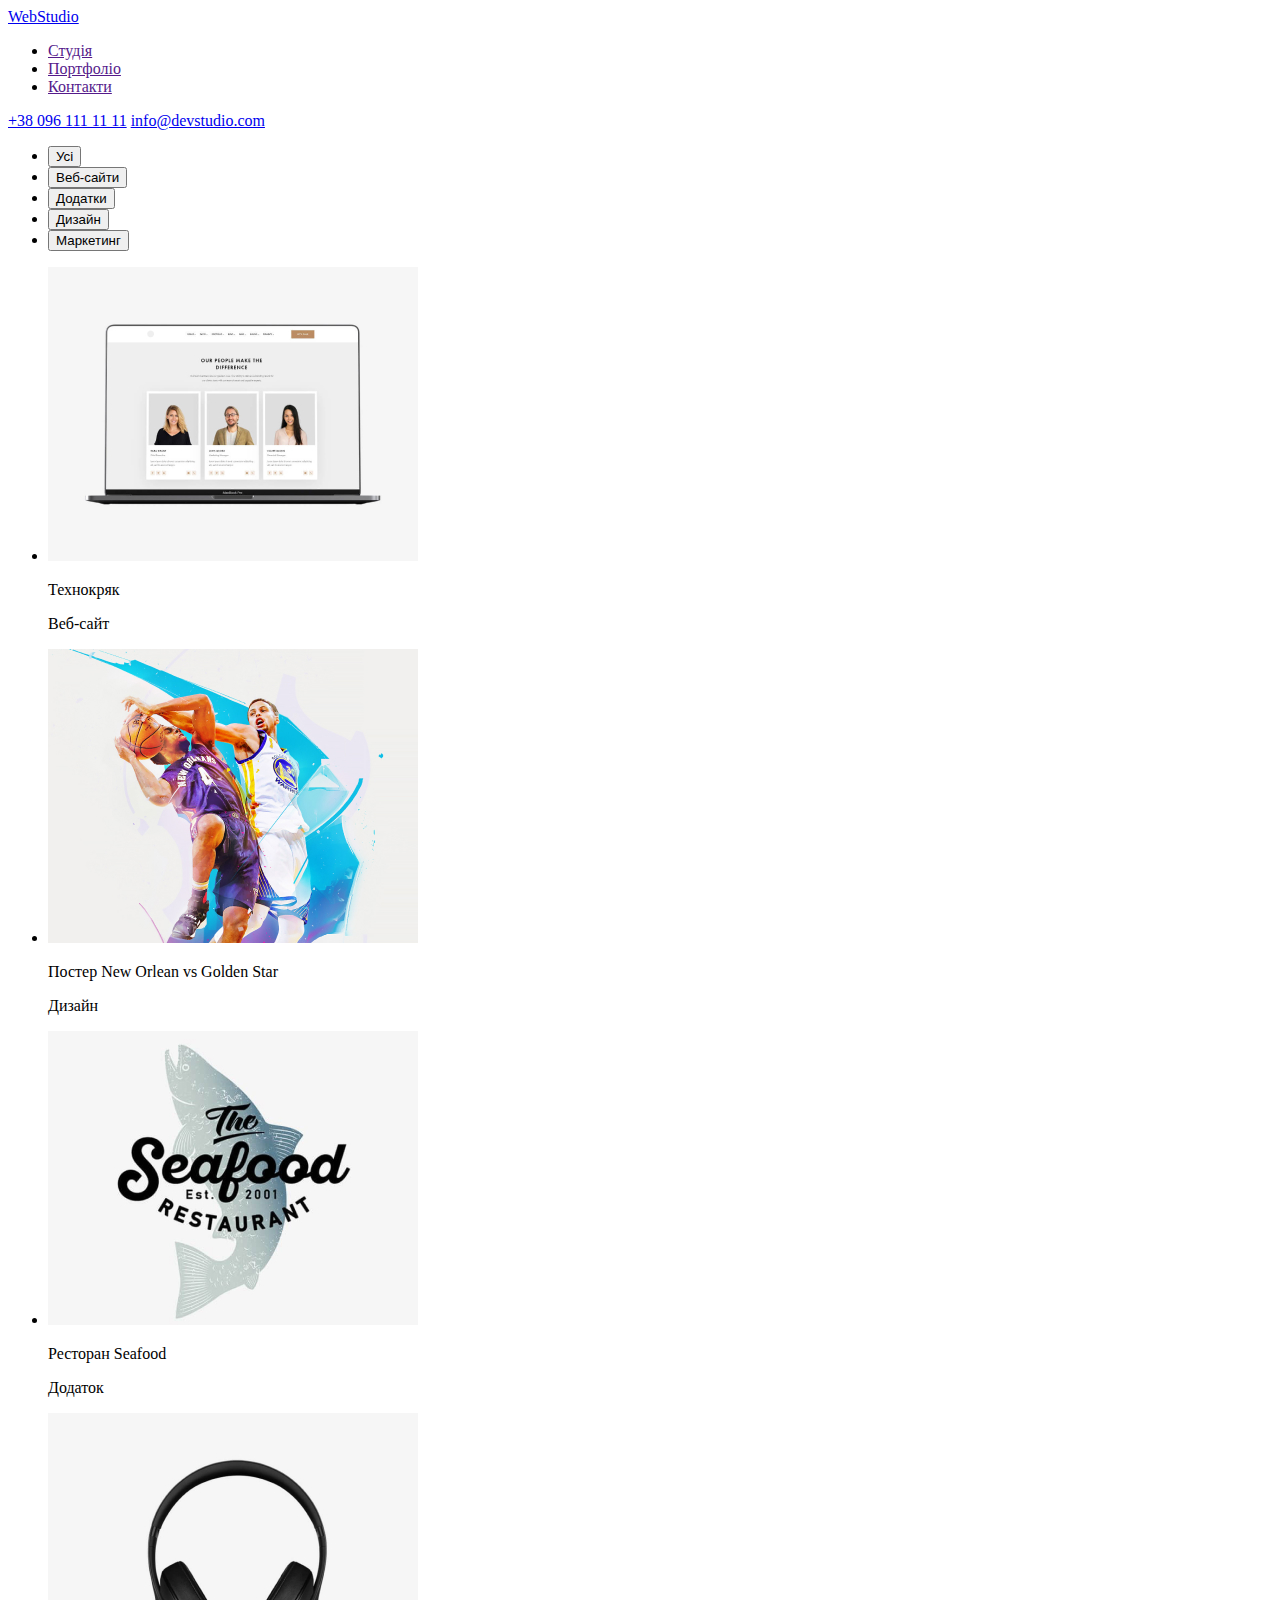
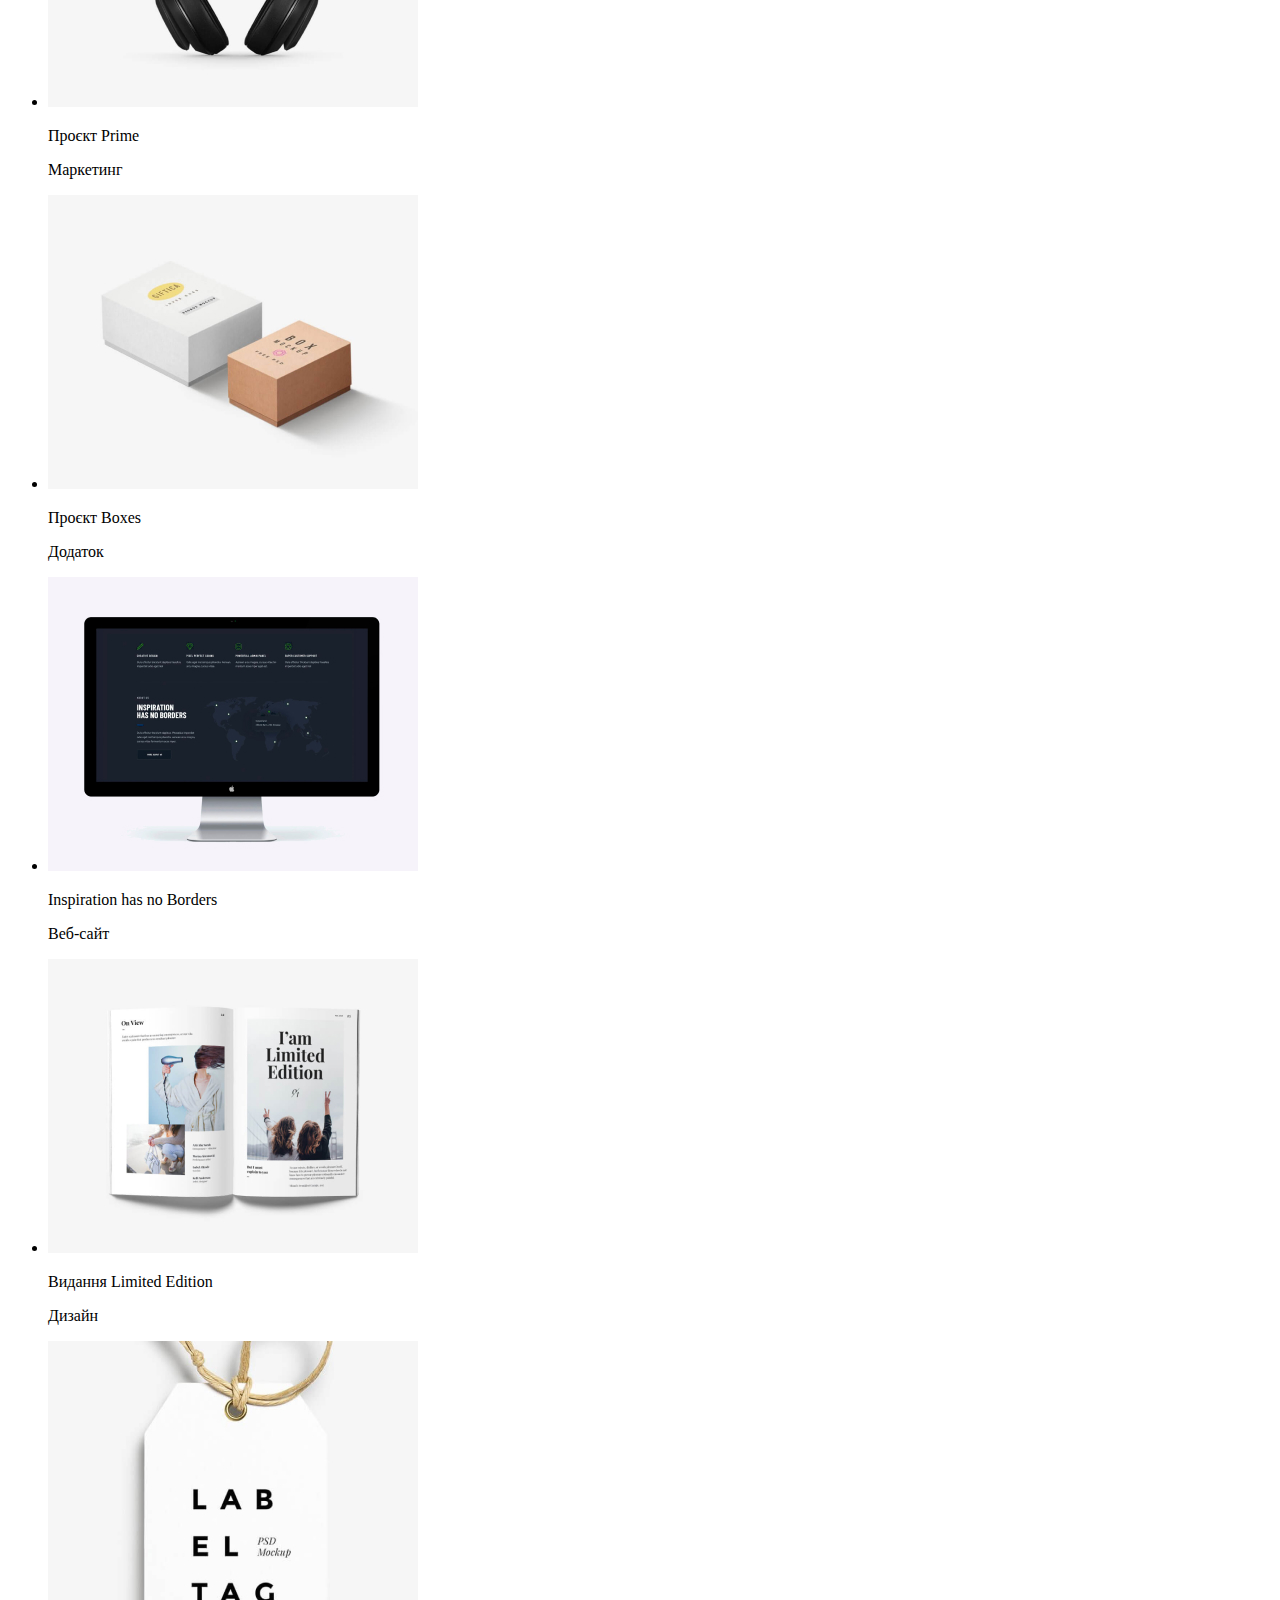
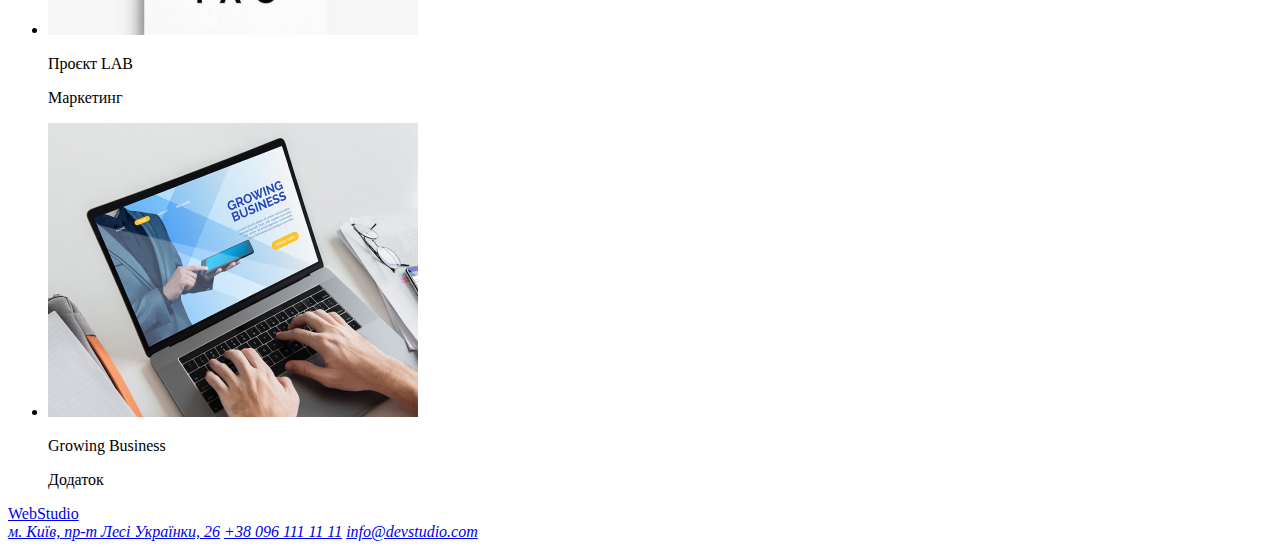
==== portfolio.html @ 3c2c1859 "A1-B12" ====
<!DOCTYPE html>
<html lang="en">
  <head>
    <title>WebStudio</title>
  </head>
  <body>
    <header>
      <a href="/">WebStudio</a>
      <nav>
        <ul>
          <li><a href="">Студія</a></li>
          <li><a href="">Портфоліо</a></li>
          <li><a href="">Контакти</a></li>
        </ul>
      </nav>
      <a href="tel:+380961111111">+38 096 111 11 11</a>
      <a href="mailto:info@devstudio.com">info@devstudio.com</a>
    </header>
    <main>
      <ul>
        <li><button type="button">Усі</button></li>
        <li><button type="button">Веб-сайти</button></li>
        <li><button type="button">Додатки</button></li>
        <li><button type="button">Дизайн</button></li>
        <li><button type="button">Маркетинг</button></li>
      </ul>
      <section>
        <ul>
          <li>
            <img
              src="./images/технокряк.jpg"
              alt="Технокряк"
              width="370"
              height="294"
            />
            <p>Технокряк</p>
            <p>Веб-сайт</p>
          </li>
          <li>
            <img
              src="./images/Постер New Orlean vs Golden Star.jpg"
              alt="Постер New Orlean vs Golden Star"
              width="370"
              height="294"
            />
            <p>Постер New Orlean vs Golden Star</p>
            <p>Дизайн</p>
          </li>
          <li>
            <img
              src="./images/Ресторан Seafood.jpg"
              alt="Ресторан Seafood"
              width="370"
              height="294"
            />
            <p>Ресторан Seafood</p>
            <p>Додаток</p>
          </li>
          <li>
            <img
              src="./images/Проєкт Prime.jpg"
              alt="Проєкт Prime"
              width="370"
              height="294"
            />
            <p>Проєкт Prime</p>
            <p>Маркетинг</p>
          </li>
          <li>
            <img
              src="./images/Проєкт Boxes.jpg"
              alt="Проєкт Boxes"
              width="370"
              height="294"
            />
            <p>Проєкт Boxes</p>
            <p>Додаток</p>
          </li>
          <li>
            <img
              src="./images/Inspiration has no Borders.jpg"
              alt="Inspiration has no Borders"
              width="370"
              height="294"
            />
            <p>Inspiration has no Borders</p>
            <p>Веб-сайт</p>
          </li>
          <li>
            <img
              src="./images/Видання Limited Edition.jpg"
              alt="Видання Limited Edition"
              width="370"
              height="294"
            />
            <p>Видання Limited Edition</p>
            <p>Дизайн</p>
          </li>
          <li>
            <img
              src="./images/Проєкт LAB.jpg"
              alt="Проєкт LAB"
              width="370"
              height="294"
            />
            <p>Проєкт LAB</p>
            <p>Маркетинг</p>
          </li>
          <li>
            <img
              src="./images/Growing Business.jpg"
              alt="Growing Business"
              width="370"
              height="294"
            />
            <p>Growing Business</p>
            <p>Додаток</p>
          </li>
        </ul>
      </section>
    </main>
    <footer>
      <a href="/">WebStudio</a>
      <address>
        <a
          href="посилання на google map"
          target="_blank"
          rel="noopener noreferrer"
          >м. Київ, пр-т Лесі Українки, 26</a
        >
        <a href="tel:+380961111111">+38 096 111 11 11</a>
        <a href="mailto:info@devstudio.com">info@devstudio.com</a>
      </address>
    </footer>
  </body>
</html>
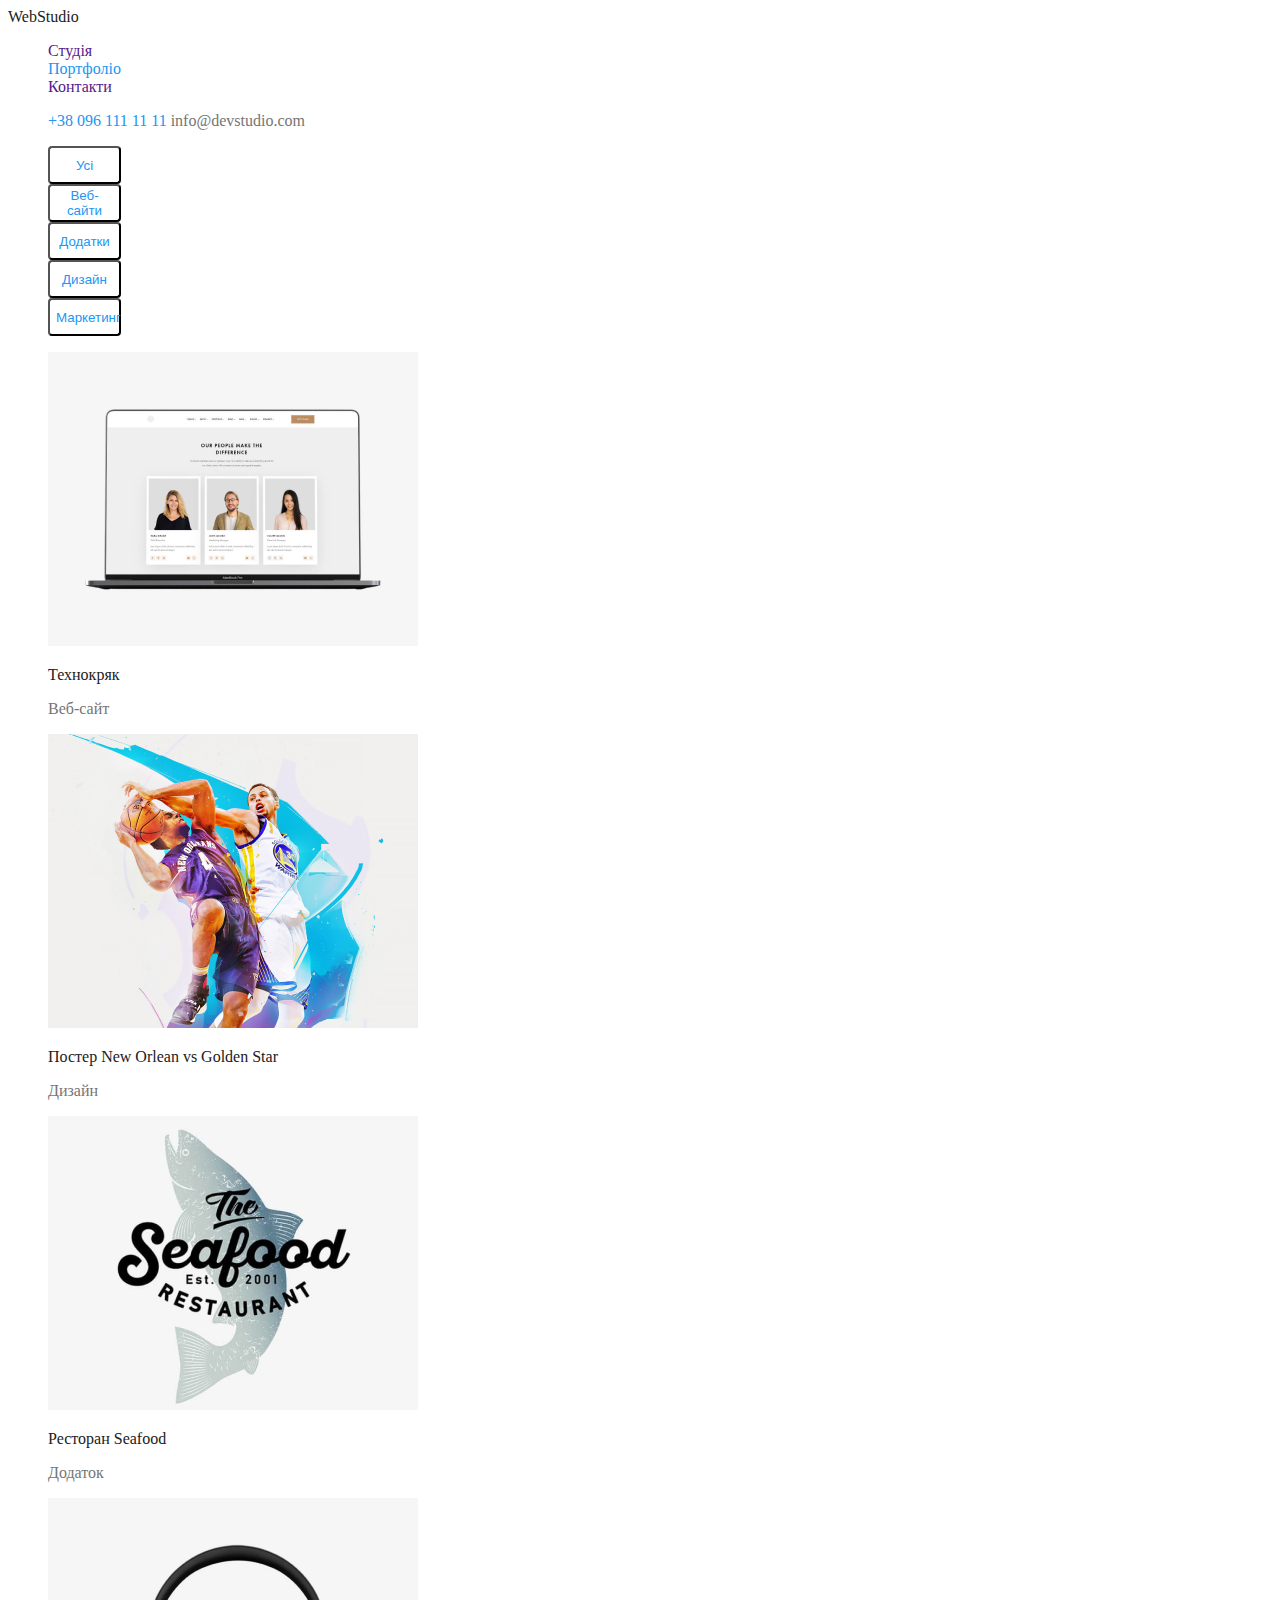
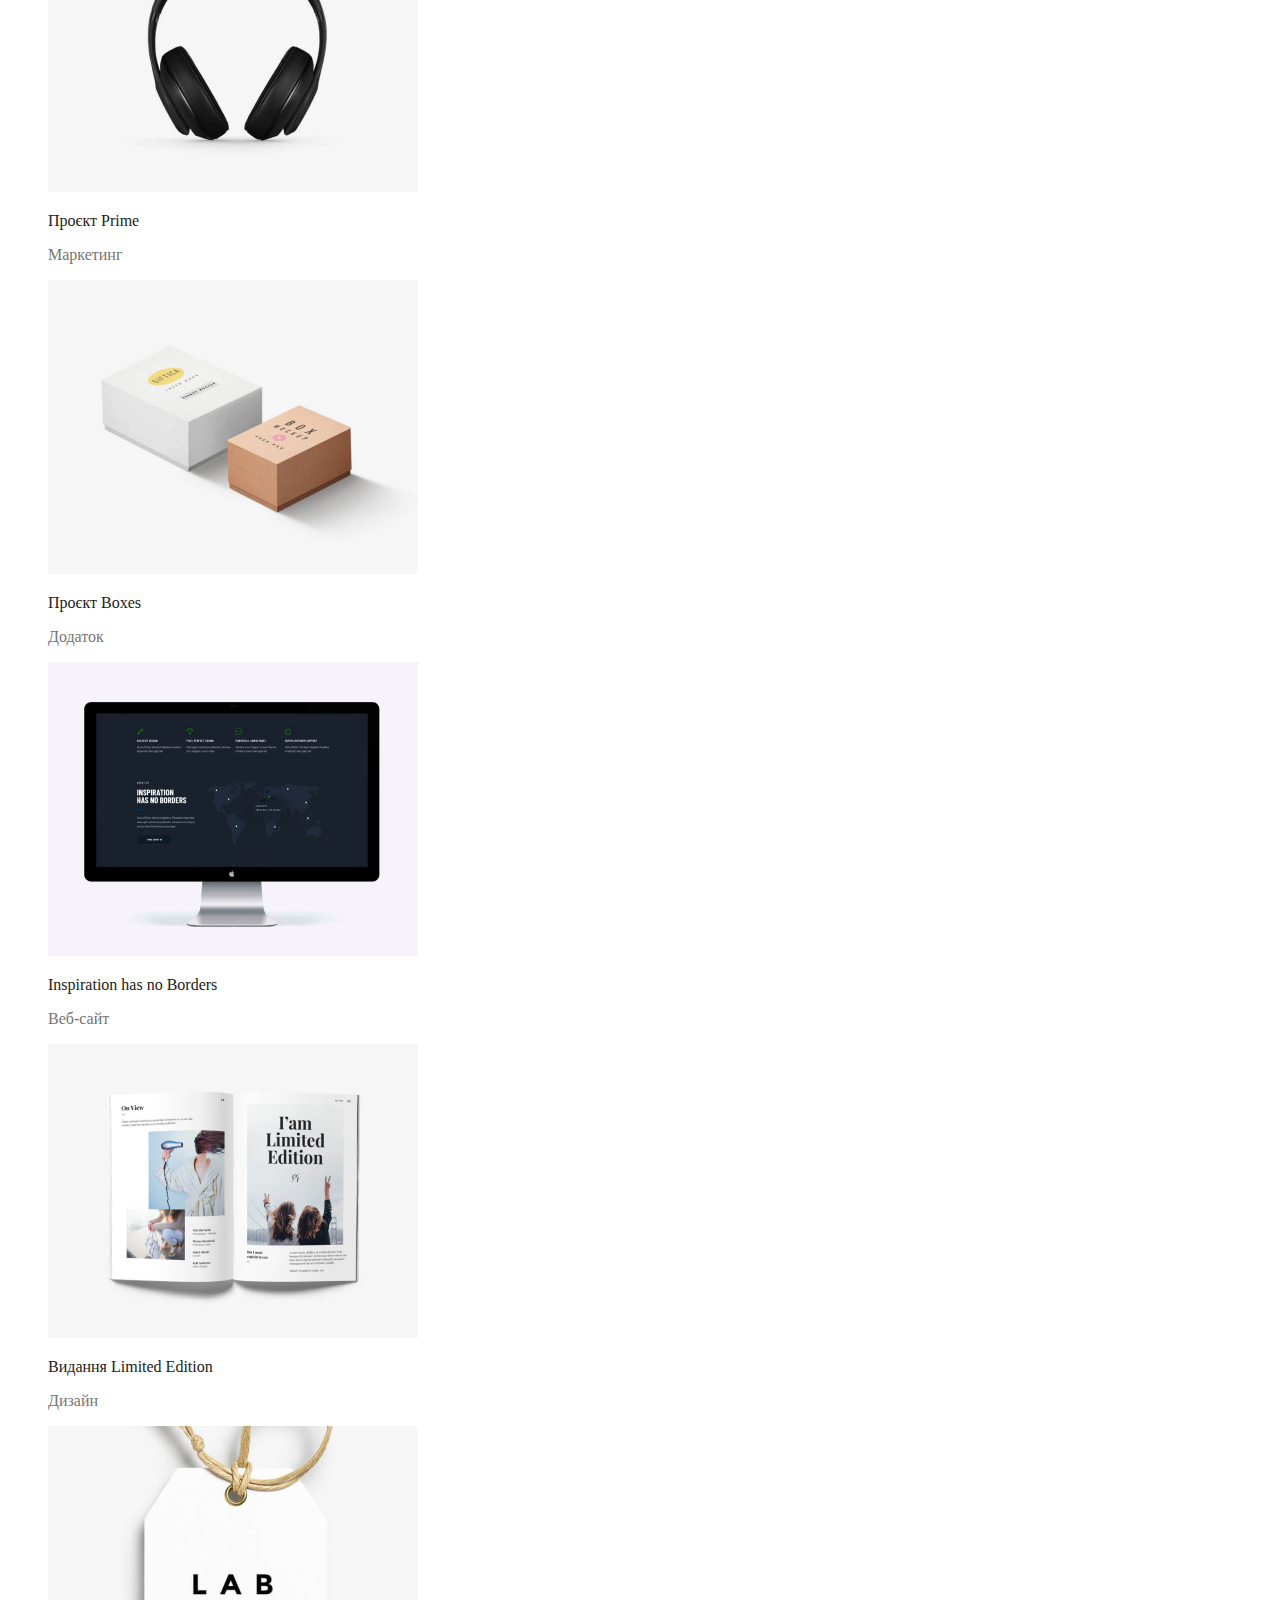
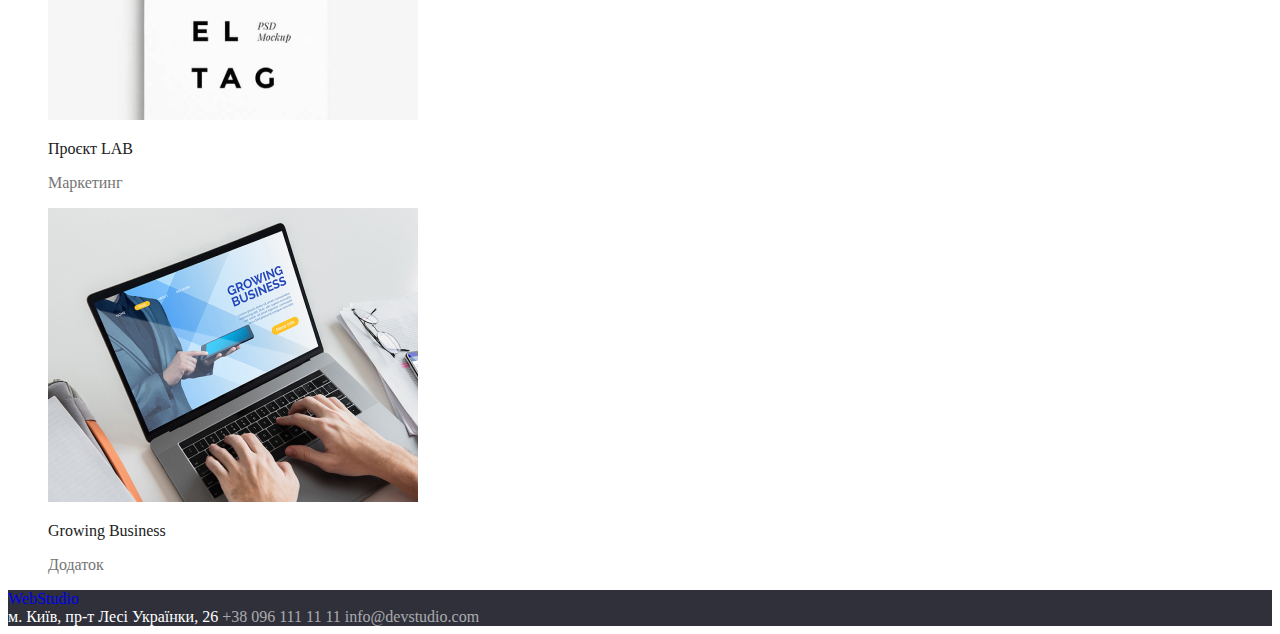
==== commit 653eea9c: "in processing" ====
--- a/portfolio.html
+++ b/portfolio.html
@@ -2,134 +2,166 @@
 <html lang="en">
   <head>
     <title>WebStudio</title>
+    <link rel="preconnect" href="https://fonts.googleapis.com" />
+    <link rel="preconnect" href="https://fonts.gstatic.com" crossorigin />
+    <link
+      href="https://fonts.googleapis.com/css2?family=Raleway:wght@700&family=Roboto:wght@400;500;700;900&display=swap"
+      rel="stylesheet"
+    />
+    <link rel="stylesheet" href="./css/styles.css" />
   </head>
   <body>
-    <header>
-      <a href="/">WebStudio</a>
+    <header class="header">
+      <a href="/" class="logo">WebStudio</a>
       <nav>
-        <ul>
+        <ul class="site-nav">
           <li><a href="">Студія</a></li>
-          <li><a href="">Портфоліо</a></li>
+          <li><a href="" class="button primary">Портфоліо</a></li>
           <li><a href="">Контакти</a></li>
         </ul>
       </nav>
-      <a href="tel:+380961111111">+38 096 111 11 11</a>
-      <a href="mailto:info@devstudio.com">info@devstudio.com</a>
+      <ul>
+        <a href="tel:+380961111111" class="accent-color">+38 096 111 11 11</a>
+        <a href="mailto:info@devstudio.com" class="second-color"
+          >info@devstudio.com</a
+        >
+      </ul>
     </header>
     <main>
-      <ul>
-        <li><button type="button">Усі</button></li>
-        <li><button type="button">Веб-сайти</button></li>
-        <li><button type="button">Додатки</button></li>
-        <li><button type="button">Дизайн</button></li>
-        <li><button type="button">Маркетинг</button></li>
+      <ul class="list">
+        <li><button type="button" class="button primary">Усі</button></li>
+        <li><button type="button" class="button primary">Веб-сайти</button></li>
+        <li><button type="button" class="button primary">Додатки</button></li>
+        <li><button type="button" class="button primary">Дизайн</button></li>
+        <li><button type="button" class="button primary">Маркетинг</button></li>
       </ul>
-      <section>
-        <ul>
+      <section class="section-portfolio">
+        <ul class="list">
           <li>
-            <img
-              src="./images/технокряк.jpg"
-              alt="Технокряк"
-              width="370"
-              height="294"
-            />
-            <p>Технокряк</p>
-            <p>Веб-сайт</p>
+            <a href="">
+              <img
+                src="./images/технокряк.jpg"
+                alt="Технокряк"
+                width="370"
+                height="294"
+              />
+              <p class="main-color">Технокряк</p>
+              <p class="second-color">Веб-сайт</p>
+            </a>
           </li>
           <li>
-            <img
-              src="./images/Постер New Orlean vs Golden Star.jpg"
-              alt="Постер New Orlean vs Golden Star"
-              width="370"
-              height="294"
-            />
-            <p>Постер New Orlean vs Golden Star</p>
-            <p>Дизайн</p>
+            <a href="">
+              <img
+                src="./images/Постер New Orlean vs Golden Star.jpg"
+                alt="Постер New Orlean vs Golden Star"
+                width="370"
+                height="294"
+              />
+              <p class="main-color">Постер New Orlean vs Golden Star</p>
+              <p class="second-color">Дизайн</p>
+            </a>
           </li>
           <li>
-            <img
-              src="./images/Ресторан Seafood.jpg"
-              alt="Ресторан Seafood"
-              width="370"
-              height="294"
-            />
-            <p>Ресторан Seafood</p>
-            <p>Додаток</p>
+            <a href="">
+              <img
+                src="./images/Ресторан Seafood.jpg"
+                alt="Ресторан Seafood"
+                width="370"
+                height="294"
+              />
+              <p class="main-color">Ресторан Seafood</p>
+              <p class="second-color">Додаток</p>
+            </a>
           </li>
           <li>
-            <img
-              src="./images/Проєкт Prime.jpg"
-              alt="Проєкт Prime"
-              width="370"
-              height="294"
-            />
-            <p>Проєкт Prime</p>
-            <p>Маркетинг</p>
+            <a href="">
+              <img
+                src="./images/Проєкт Prime.jpg"
+                alt="Проєкт Prime"
+                width="370"
+                height="294"
+              />
+              <p class="main-color">Проєкт Prime</p>
+              <p class="second-color">Маркетинг</p>
+            </a>
           </li>
           <li>
-            <img
-              src="./images/Проєкт Boxes.jpg"
-              alt="Проєкт Boxes"
-              width="370"
-              height="294"
-            />
-            <p>Проєкт Boxes</p>
-            <p>Додаток</p>
+            <a href="">
+              <img
+                src="./images/Проєкт Boxes.jpg"
+                alt="Проєкт Boxes"
+                width="370"
+                height="294"
+              />
+              <p class="main-color">Проєкт Boxes</p>
+              <p class="second-color">Додаток</p>
+            </a>
           </li>
           <li>
-            <img
-              src="./images/Inspiration has no Borders.jpg"
-              alt="Inspiration has no Borders"
-              width="370"
-              height="294"
-            />
-            <p>Inspiration has no Borders</p>
-            <p>Веб-сайт</p>
+            <a href="">
+              <img
+                src="./images/Inspiration has no Borders.jpg"
+                alt="Inspiration has no Borders"
+                width="370"
+                height="294"
+              />
+              <p class="main-color">Inspiration has no Borders</p>
+              <p class="second-color">Веб-сайт</p>
+            </a>
           </li>
           <li>
-            <img
-              src="./images/Видання Limited Edition.jpg"
-              alt="Видання Limited Edition"
-              width="370"
-              height="294"
-            />
-            <p>Видання Limited Edition</p>
-            <p>Дизайн</p>
+            <a href="">
+              <img
+                src="./images/Видання Limited Edition.jpg"
+                alt="Видання Limited Edition"
+                width="370"
+                height="294"
+              />
+              <p class="main-color">Видання Limited Edition</p>
+              <p class="second-color">Дизайн</p>
+            </a>
           </li>
           <li>
-            <img
-              src="./images/Проєкт LAB.jpg"
-              alt="Проєкт LAB"
-              width="370"
-              height="294"
-            />
-            <p>Проєкт LAB</p>
-            <p>Маркетинг</p>
+            <a href="">
+              <img
+                src="./images/Проєкт LAB.jpg"
+                alt="Проєкт LAB"
+                width="370"
+                height="294"
+              />
+              <p class="main-color">Проєкт LAB</p>
+              <p class="second-color">Маркетинг</p>
+            </a>
           </li>
           <li>
-            <img
-              src="./images/Growing Business.jpg"
-              alt="Growing Business"
-              width="370"
-              height="294"
-            />
-            <p>Growing Business</p>
-            <p>Додаток</p>
+            <a href="">
+              <img
+                src="./images/Growing Business.jpg"
+                alt="Growing Business"
+                width="370"
+                height="294"
+              />
+              <p class="main-color">Growing Business</p>
+              <p class="second-color">Додаток</p>
+            </a>
           </li>
         </ul>
       </section>
     </main>
-    <footer>
+    <footer class="footer">
       <a href="/">WebStudio</a>
       <address>
         <a
-          href="посилання на google map"
+          href=""
           target="_blank"
           rel="noopener noreferrer"
+          class="primary-white-color"
           >м. Київ, пр-т Лесі Українки, 26</a
         >
-        <a href="tel:+380961111111">+38 096 111 11 11</a>
-        <a href="mailto:info@devstudio.com">info@devstudio.com</a>
+        <a href="tel:+380961111111" class="concact-color">+38 096 111 11 11</a>
+        <a href="mailto:info@devstudio.com" class="concact-color"
+          >info@devstudio.com</a
+        >
       </address>
     </footer>
   </body>
--- a/css/styles.css
+++ b/css/styles.css
@@ -0,0 +1,88 @@
+@import url('https://fonts.googleapis.com/css2?family=Raleway:wght@700&family=Roboto:wght@400;500;700;900&display=swap');
+
+:root {
+    --body-color:#212121;
+    --accent-color:#2196F3;
+    --primary-white-color:#FFFFFF;
+    --second-color:#757575;
+    --bg-footer:#2F303A;
+    --color-contact:rgba(255, 255, 255, 0.6);
+}
+
+/* body {
+    font-family:Roboto;
+    font-weight: bold;
+    font-size: 16px;
+    line-height:36px;
+   } */
+a {
+    font-style:normal;
+    text-decoration:none;
+}
+.primary-white-color{
+    color:var(--primary-white-color)
+}
+.accent-color {
+    color:var(--accent-color);
+}
+.main-color{
+    color:var(--body-color);
+}
+.second-color{
+    color:var(--second-color);
+}
+ul {
+    list-style: none;
+}
+.list a{
+    color:#FFFFFF;
+}
+
+.logo {
+    color:var(--body-color);
+}
+        /* header */
+/* .site-nav a {
+    color:var(--accent-color);
+} */
+.site-nav a:hover,
+.site-nav a:focus {
+    text-decoration: underline;
+}
+
+        /* footer */
+.footer {
+    font-style:normal;
+    background-color: var(--bg-footer);
+    color:var(--body-color);
+}
+.concact-color{
+    color:var(--color-contact);
+}
+.footer a:hover,
+.footer a:focus {
+    color: var(--accent-color);
+}
+
+.button {
+    color:var(--accent-color);
+    background-color: var(--primary-bg-color);
+    width: 73px;
+    height: 38px;
+    border-radius: 4px;
+}
+
+.button.primary{
+    color:var(--accent-color);
+    background-color: var(--primary-white-color);
+    
+}
+.button.primary:hover,
+.button.primary:hover{
+        text-decoration: underline;
+}
+
+.button.secondary {
+    color:var(--accent-color);
+    background-color: var(--primary-white-color);
+}
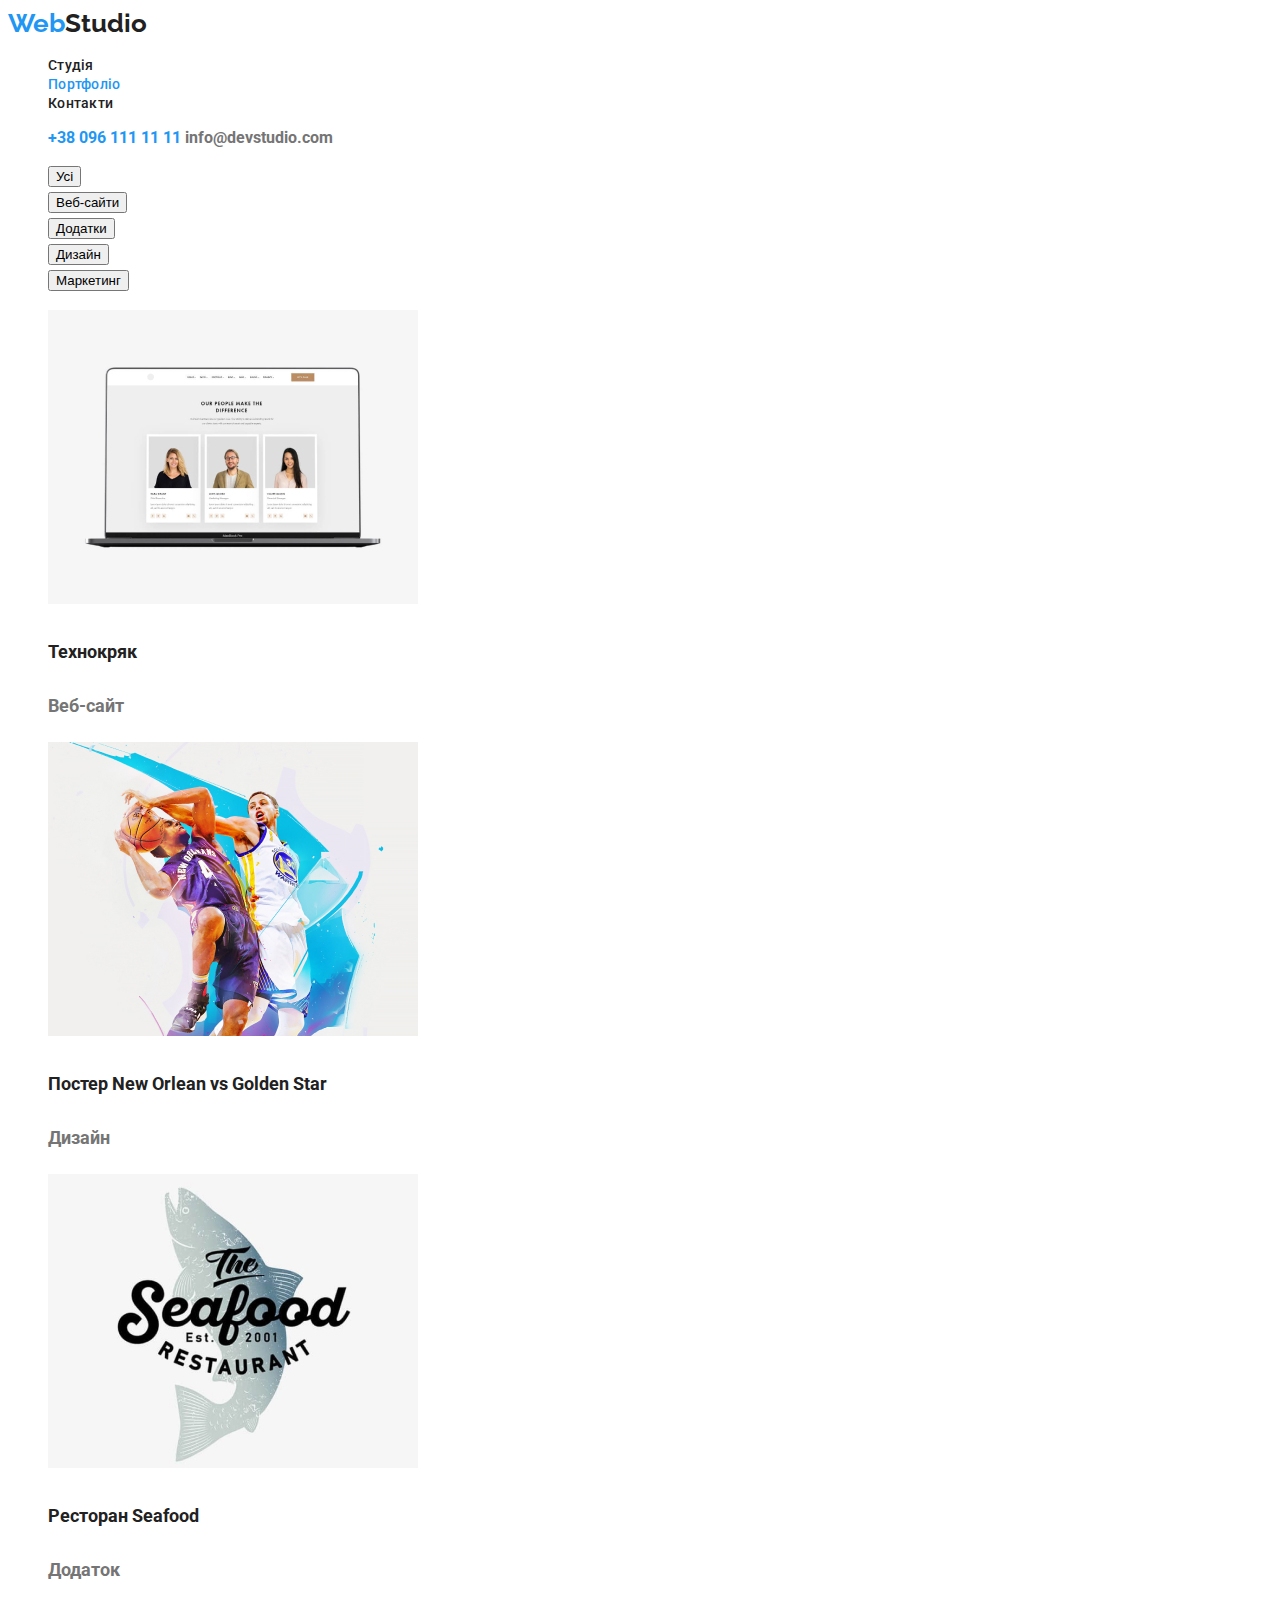
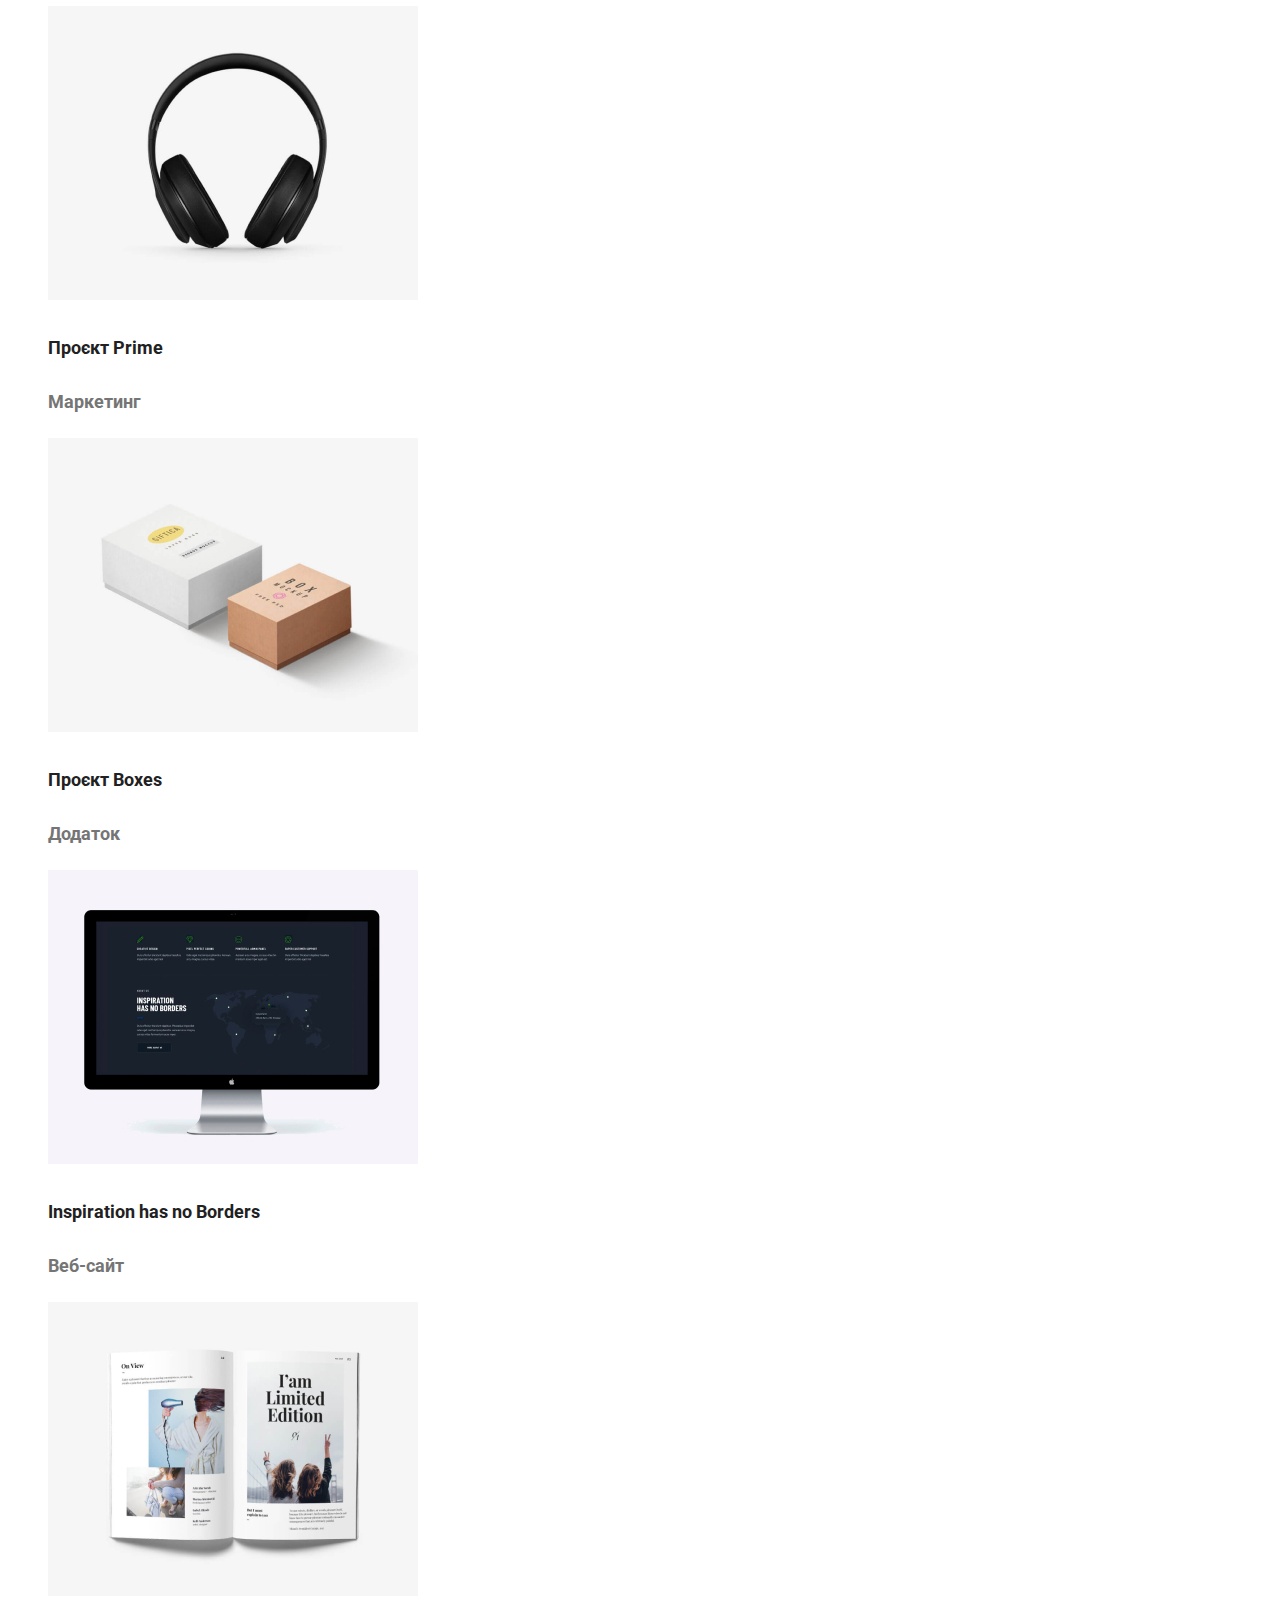
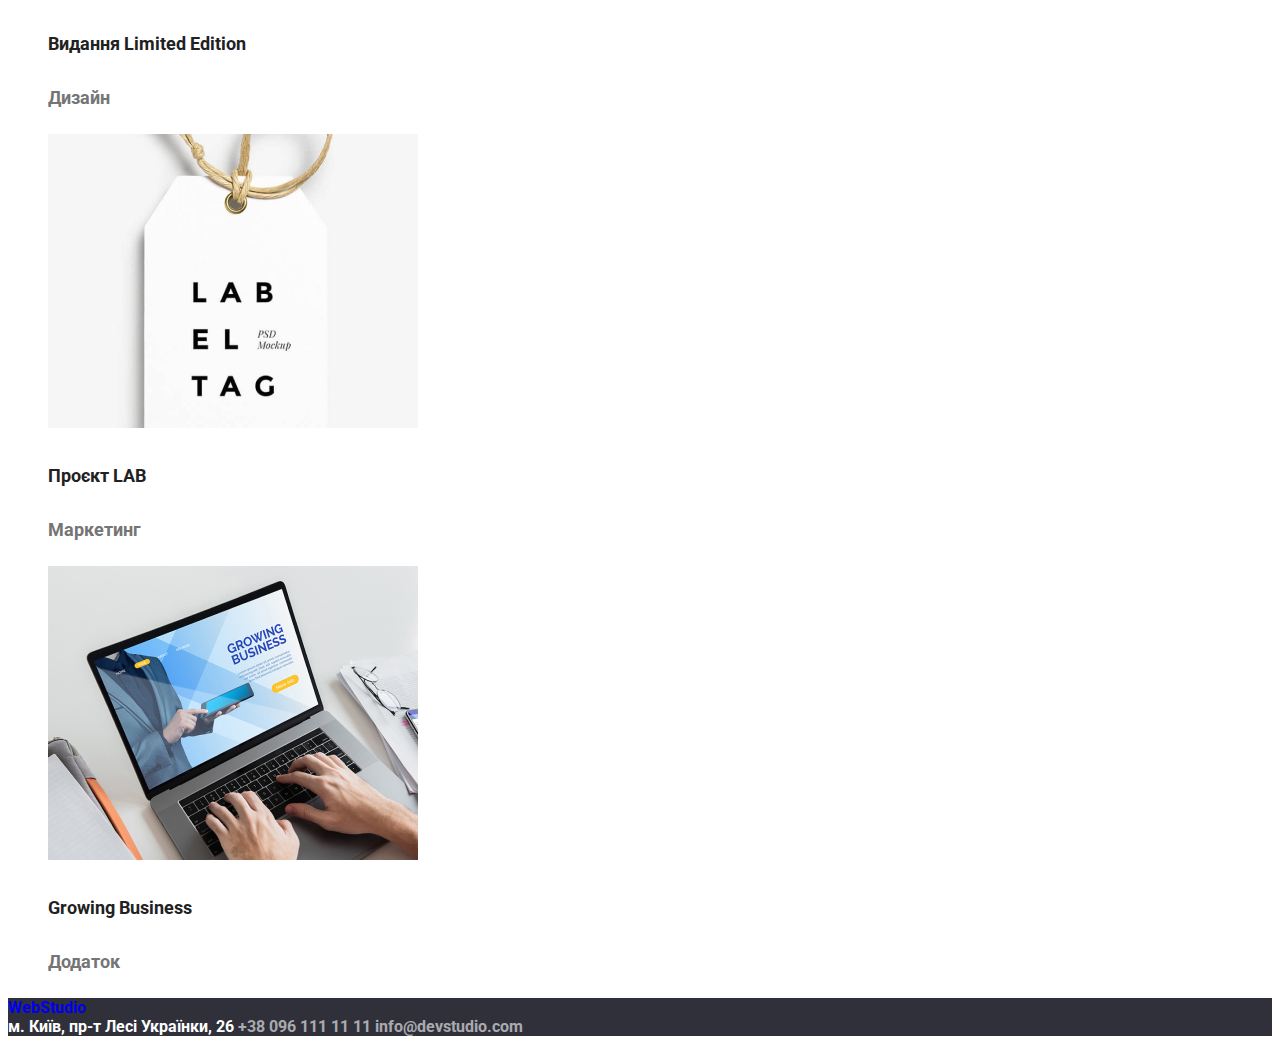
==== commit ee0c3441: "done 2 DZ" ====
--- a/portfolio.html
+++ b/portfolio.html
@@ -1,5 +1,5 @@
 <!DOCTYPE html>
-<html lang="en">
+<html lang="Uk">
   <head>
     <title>WebStudio</title>
     <link rel="preconnect" href="https://fonts.googleapis.com" />
@@ -12,7 +12,10 @@
   </head>
   <body>
     <header class="header">
-      <a href="/" class="logo">WebStudio</a>
+      <a href="/" class="logo"
+        ><span class="logo-blue">Web</span
+        ><span class="logo-black">Studio</span></a
+      >
       <nav>
         <ul class="site-nav">
           <li><a href="">Студія</a></li>
@@ -28,12 +31,12 @@
       </ul>
     </header>
     <main>
-      <ul class="list">
-        <li><button type="button" class="button primary">Усі</button></li>
-        <li><button type="button" class="button primary">Веб-сайти</button></li>
-        <li><button type="button" class="button primary">Додатки</button></li>
-        <li><button type="button" class="button primary">Дизайн</button></li>
-        <li><button type="button" class="button primary">Маркетинг</button></li>
+      <ul class="button-main">
+        <li><button type="button">Усі</button></li>
+        <li><button type="button">Веб-сайти</button></li>
+        <li><button type="button">Додатки</button></li>
+        <li><button type="button">Дизайн</button></li>
+        <li><button type="button">Маркетинг</button></li>
       </ul>
       <section class="section-portfolio">
         <ul class="list">
--- a/css/styles.css
+++ b/css/styles.css
@@ -8,13 +8,11 @@
     --bg-footer:#2F303A;
     --color-contact:rgba(255, 255, 255, 0.6);
 }
-
-/* body {
-    font-family:Roboto;
+body {
+    font-family:Roboto,sans-serif;
     font-weight: bold;
-    font-size: 16px;
-    line-height:36px;
-   } */
+    color:var(--body-color);
+   } 
 a {
     font-style:normal;
     text-decoration:none;
@@ -34,21 +32,50 @@
 ul {
     list-style: none;
 }
-.list a{
-    color:#FFFFFF;
+.button-main {
+    color:var(--primary-white-color);
+    cursor:pointer;
+    font-size: 16px;
+    line-height: 1.62;
+}
+.list {
+    color:var(--primary-white-color);
+    cursor:pointer;
+    font-weight: 700;
+    font-size: 18px;
+    line-height: 2;
 }
 
 .logo {
+    font-size: 26px;
+    line-height: 1.19;
     color:var(--body-color);
+    font-family: Raleway;
+
+}
+.logo-blue {
+    color:var(--accent-color);
+    /* font-size: 26px;
+    line-height: 1.19;
+    font-family: Raleway; */
+    
 }
         /* header */
-/* .site-nav a {
-    color:var(--accent-color);
-} */
+ .site-nav a {
+    color:var(--body-color);
+    font-family: 'Roboto';
+    font-style: normal;
+    font-weight: 500;
+    font-size: 14px;
+    line-height: 1.14;
+    letter-spacing: 0.02em;
+
+}
+/*
 .site-nav a:hover,
 .site-nav a:focus {
     text-decoration: underline;
-}
+} */
 
         /* footer */
 .footer {
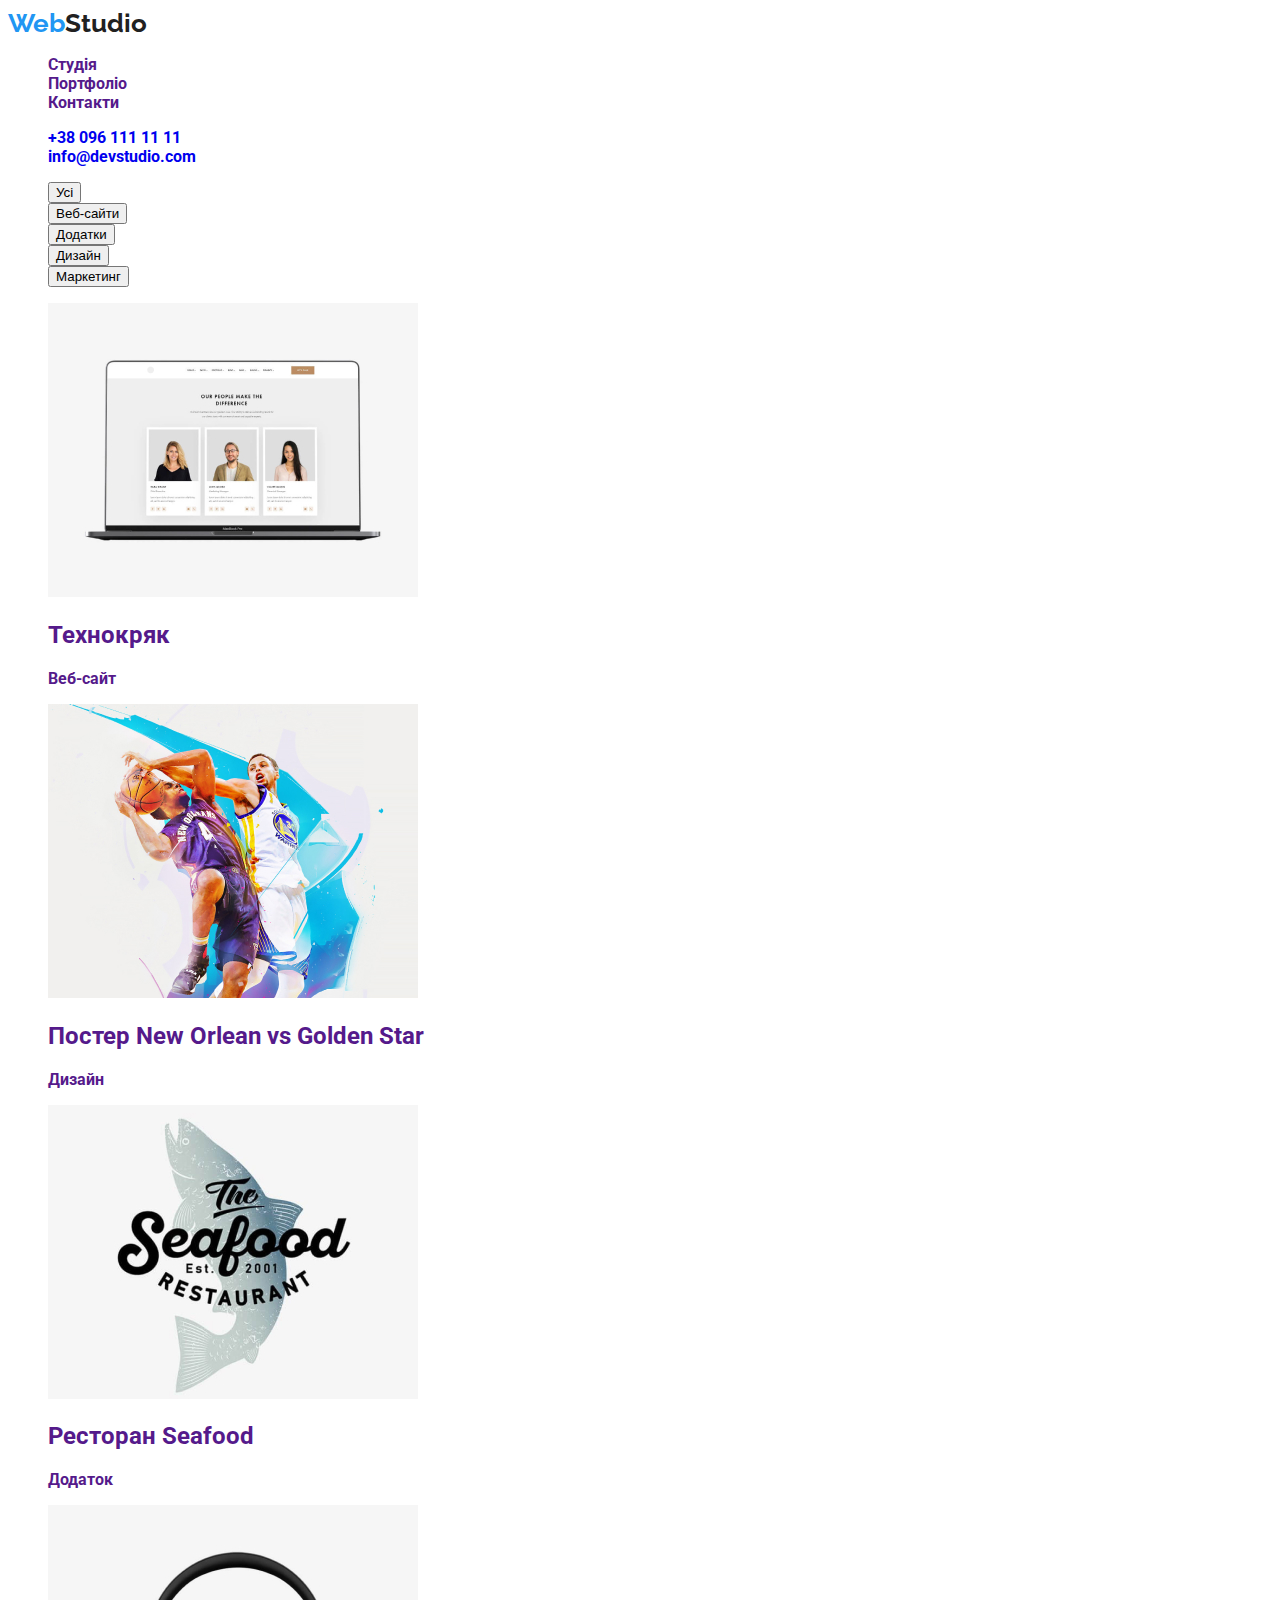
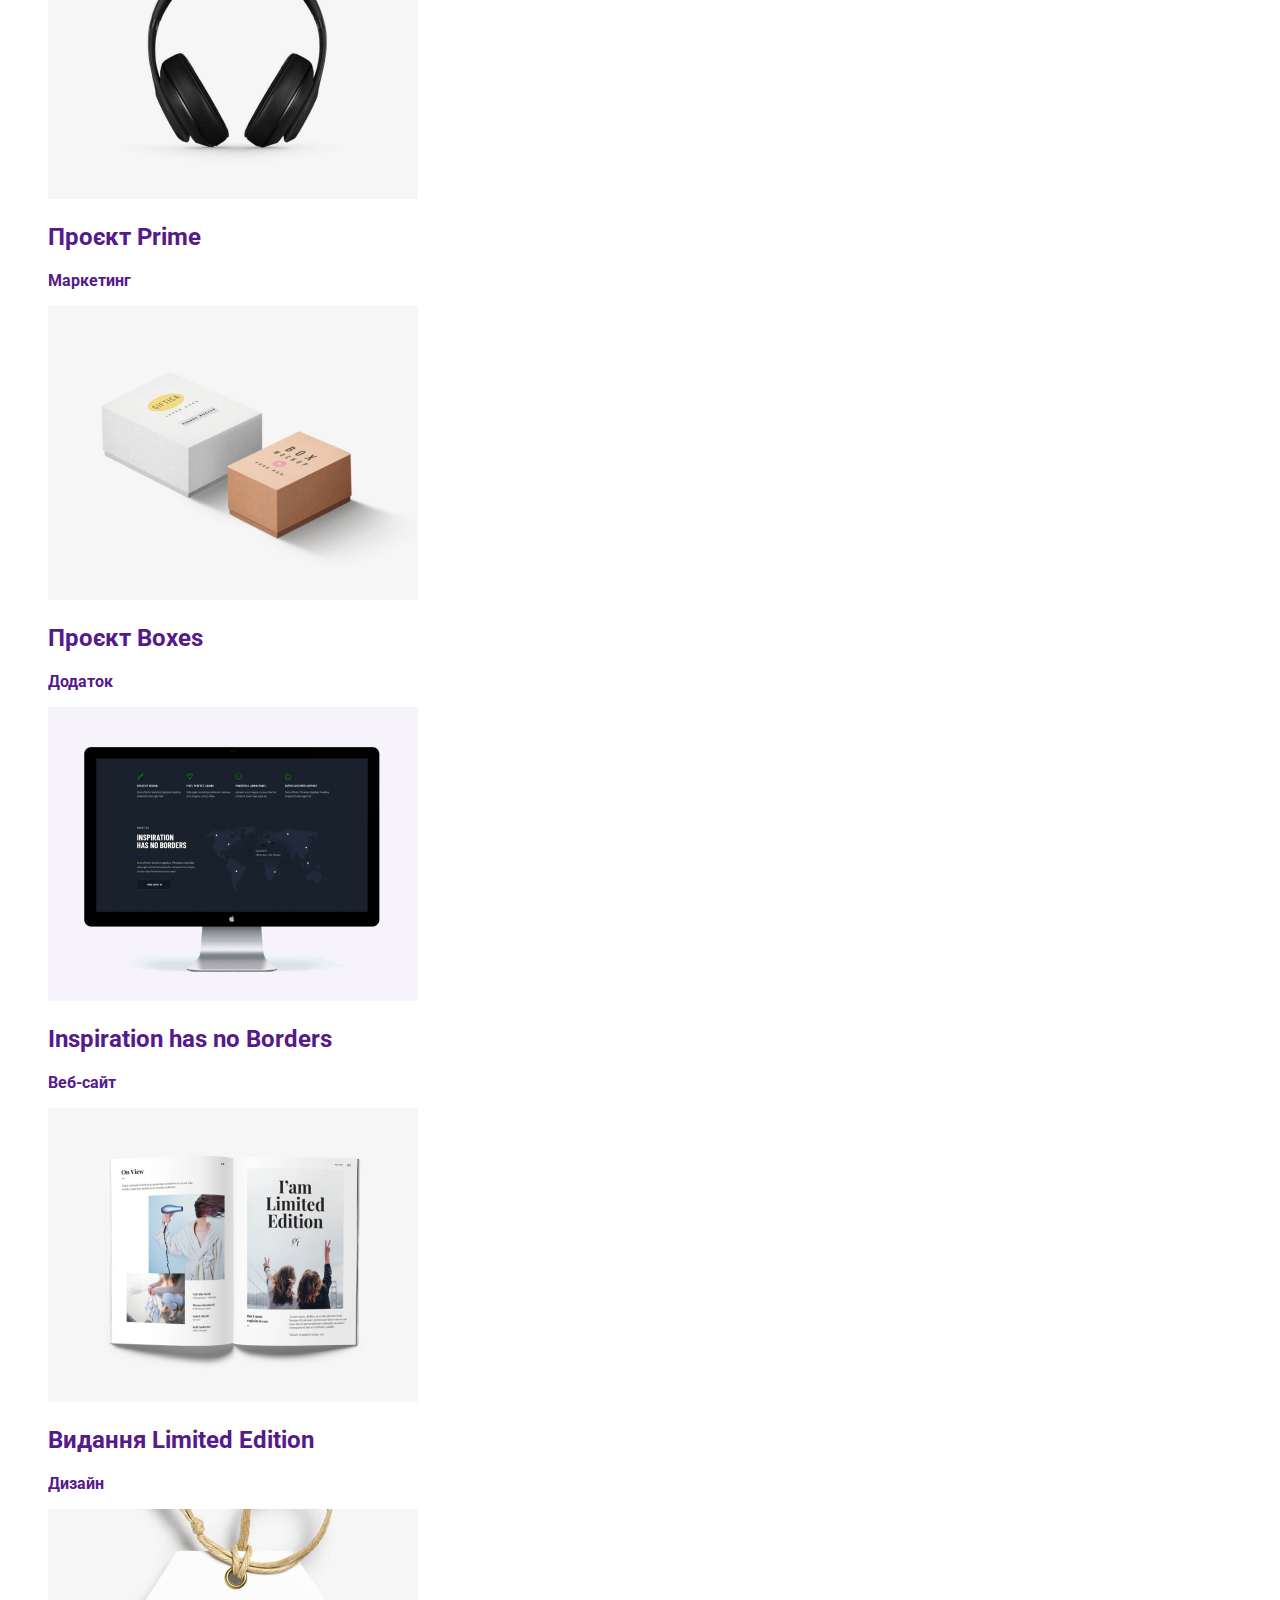
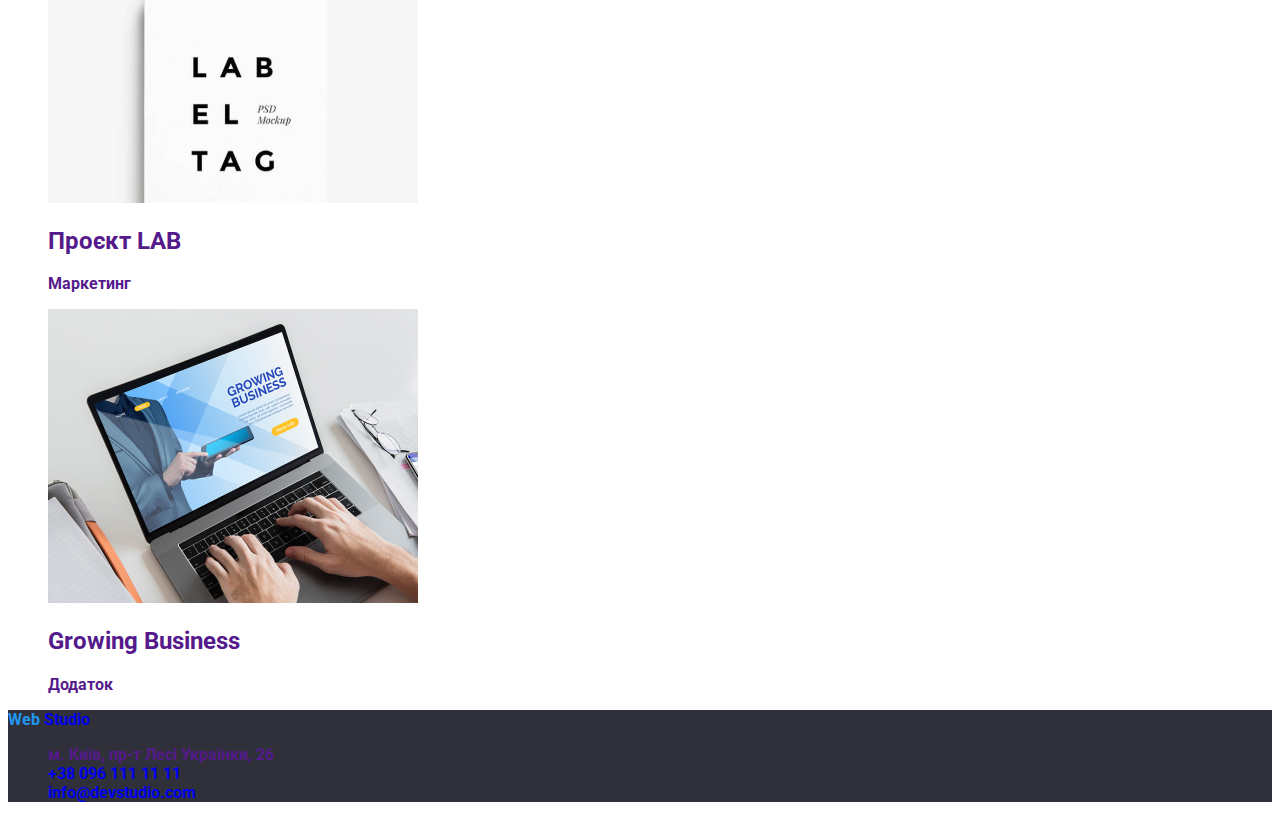
==== commit 23231058: "DZ 2 done (2 html + css)" ====
--- a/portfolio.html
+++ b/portfolio.html
@@ -17,29 +17,33 @@
         ><span class="logo-black">Studio</span></a
       >
       <nav>
-        <ul class="site-nav">
-          <li><a href="">Студія</a></li>
-          <li><a href="" class="button primary">Портфоліо</a></li>
-          <li><a href="">Контакти</a></li>
+        <ul class="header-nav">
+          <li><a href="" class="header-btn-black">Студія</a></li>
+          <li><a href="" class="header-btn">Портфоліо</a></li>
+          <li><a href="" class="header-btn-black">Контакти</a></li>
         </ul>
       </nav>
       <ul>
-        <a href="tel:+380961111111" class="accent-color">+38 096 111 11 11</a>
-        <a href="mailto:info@devstudio.com" class="second-color"
-          >info@devstudio.com</a
-        >
+        <li>
+          <a href="tel:+380961111111" class="header-grey">+38 096 111 11 11</a>
+        </li>
+        <li>
+          <a href="mailto:info@devstudio.com" class="header-grey"
+            >info@devstudio.com</a
+          >
+        </li>
       </ul>
     </header>
     <main>
-      <ul class="button-main">
-        <li><button type="button">Усі</button></li>
-        <li><button type="button">Веб-сайти</button></li>
-        <li><button type="button">Додатки</button></li>
-        <li><button type="button">Дизайн</button></li>
-        <li><button type="button">Маркетинг</button></li>
+      <ul class="main-btn">
+        <li><button type="button" class="main-btn-style">Усі</button></li>
+        <li><button type="button" class="main-btn-style">Веб-сайти</button></li>
+        <li><button type="button" class="main-btn-style">Додатки</button></li>
+        <li><button type="button" class="main-btn-style">Дизайн</button></li>
+        <li><button type="button" class="main-btn-style">Маркетинг</button></li>
       </ul>
-      <section class="section-portfolio">
-        <ul class="list">
+      <section class="section">
+        <ul>
           <li>
             <a href="">
               <img
@@ -48,8 +52,8 @@
                 width="370"
                 height="294"
               />
-              <p class="main-color">Технокряк</p>
-              <p class="second-color">Веб-сайт</p>
+              <h2 class="section-title">Технокряк</h2>
+              <p class="section-text">Веб-сайт</p>
             </a>
           </li>
           <li>
@@ -60,8 +64,8 @@
                 width="370"
                 height="294"
               />
-              <p class="main-color">Постер New Orlean vs Golden Star</p>
-              <p class="second-color">Дизайн</p>
+              <h2 class="section-title">Постер New Orlean vs Golden Star</h2>
+              <p class="section-text">Дизайн</p>
             </a>
           </li>
           <li>
@@ -72,8 +76,8 @@
                 width="370"
                 height="294"
               />
-              <p class="main-color">Ресторан Seafood</p>
-              <p class="second-color">Додаток</p>
+              <h2 class="section-title">Ресторан Seafood</h2>
+              <p class="section-text">Додаток</p>
             </a>
           </li>
           <li>
@@ -84,8 +88,8 @@
                 width="370"
                 height="294"
               />
-              <p class="main-color">Проєкт Prime</p>
-              <p class="second-color">Маркетинг</p>
+              <h2 class="section-title">Проєкт Prime</h2>
+              <p class="section-text">Маркетинг</p>
             </a>
           </li>
           <li>
@@ -96,8 +100,8 @@
                 width="370"
                 height="294"
               />
-              <p class="main-color">Проєкт Boxes</p>
-              <p class="second-color">Додаток</p>
+              <h2 class="section-title">Проєкт Boxes</h2>
+              <p class="section-text">Додаток</p>
             </a>
           </li>
           <li>
@@ -108,8 +112,8 @@
                 width="370"
                 height="294"
               />
-              <p class="main-color">Inspiration has no Borders</p>
-              <p class="second-color">Веб-сайт</p>
+              <h2 class="section-title">Inspiration has no Borders</h2>
+              <p class="section-text">Веб-сайт</p>
             </a>
           </li>
           <li>
@@ -120,8 +124,8 @@
                 width="370"
                 height="294"
               />
-              <p class="main-color">Видання Limited Edition</p>
-              <p class="second-color">Дизайн</p>
+              <h2 class="section-title">Видання Limited Edition</h2>
+              <p class="section-text">Дизайн</p>
             </a>
           </li>
           <li>
@@ -132,8 +136,8 @@
                 width="370"
                 height="294"
               />
-              <p class="main-color">Проєкт LAB</p>
-              <p class="second-color">Маркетинг</p>
+              <h2 class="section-title">Проєкт LAB</h2>
+              <p class="section-text">Маркетинг</p>
             </a>
           </li>
           <li>
@@ -144,27 +148,40 @@
                 width="370"
                 height="294"
               />
-              <p class="main-color">Growing Business</p>
-              <p class="second-color">Додаток</p>
+              <h2 class="section-title">Growing Business</h2>
+              <p class="section-text">Додаток</p>
             </a>
           </li>
         </ul>
       </section>
     </main>
     <footer class="footer">
-      <a href="/">WebStudio</a>
+      <a href="/" class="footer-logo">
+        <span class="logo-blue">Web</span>
+        <span class="logo-white">Studio</span>
+      </a>
       <address>
-        <a
-          href=""
-          target="_blank"
-          rel="noopener noreferrer"
-          class="primary-white-color"
-          >м. Київ, пр-т Лесі Українки, 26</a
-        >
-        <a href="tel:+380961111111" class="concact-color">+38 096 111 11 11</a>
-        <a href="mailto:info@devstudio.com" class="concact-color"
-          >info@devstudio.com</a
-        >
+        <ul>
+          <li>
+            <a
+              href=""
+              target="_blank"
+              rel="noopener noreferrer"
+              class="address-map"
+              >м. Київ, пр-т Лесі Українки, 26</a
+            >
+          </li>
+          <li>
+            <a href="tel:+380961111111" class="address-contact"
+              >+38 096 111 11 11</a
+            >
+          </li>
+          <li>
+            <a href="mailto:info@devstudio.com" class="address-contact"
+              >info@devstudio.com</a
+            >
+          </li>
+        </ul>
       </address>
     </footer>
   </body>
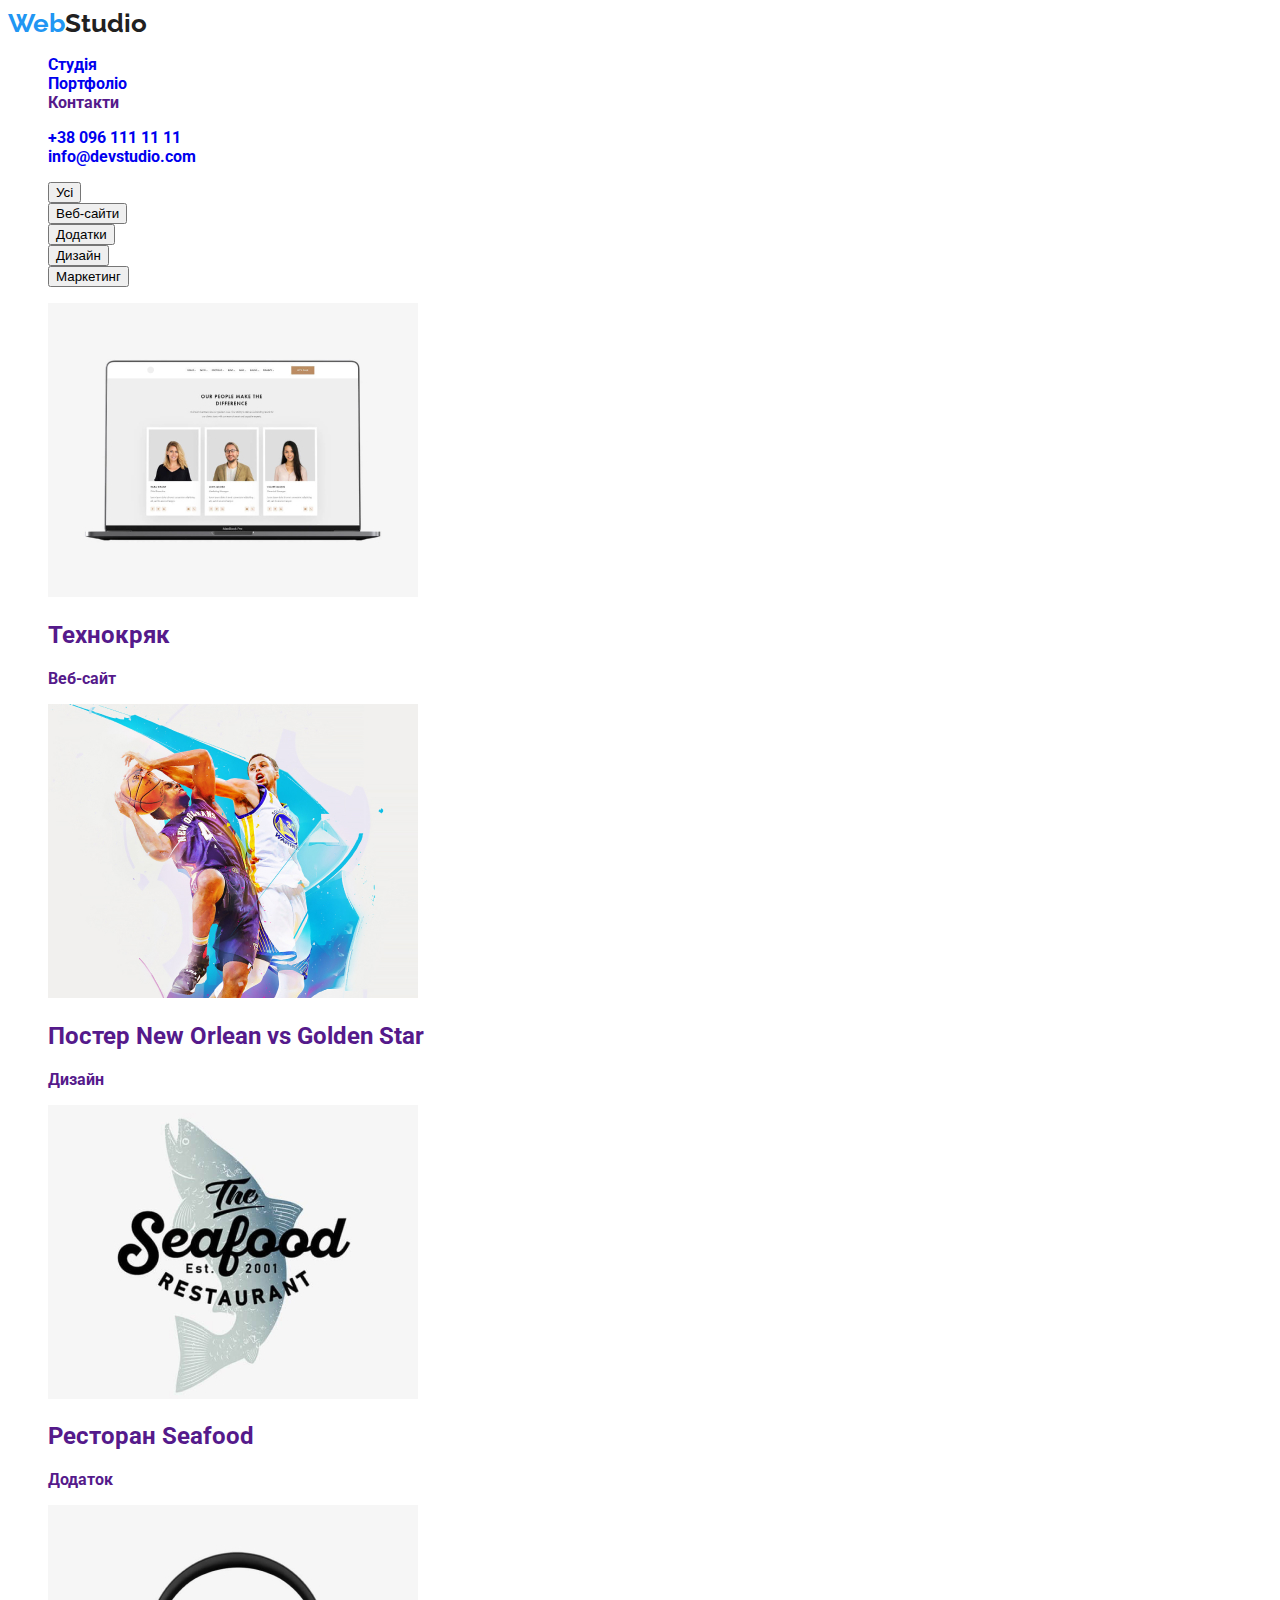
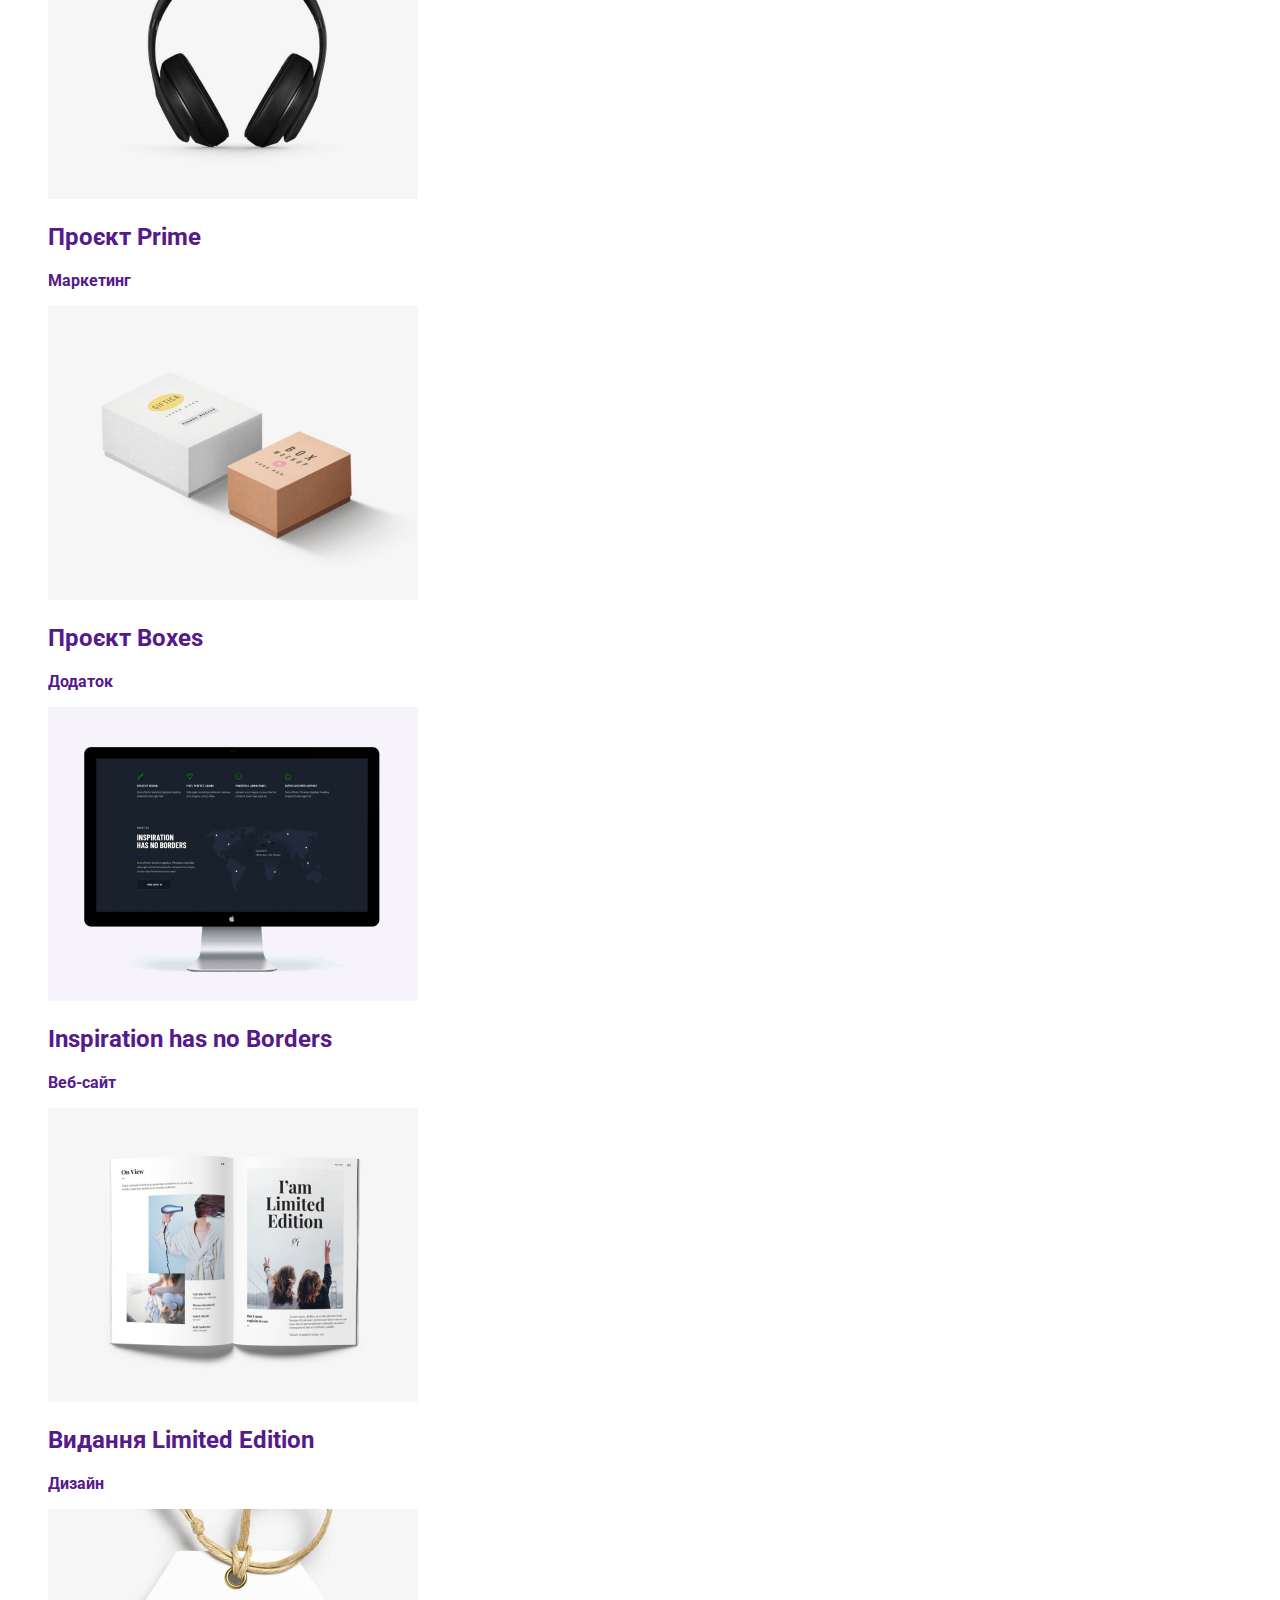
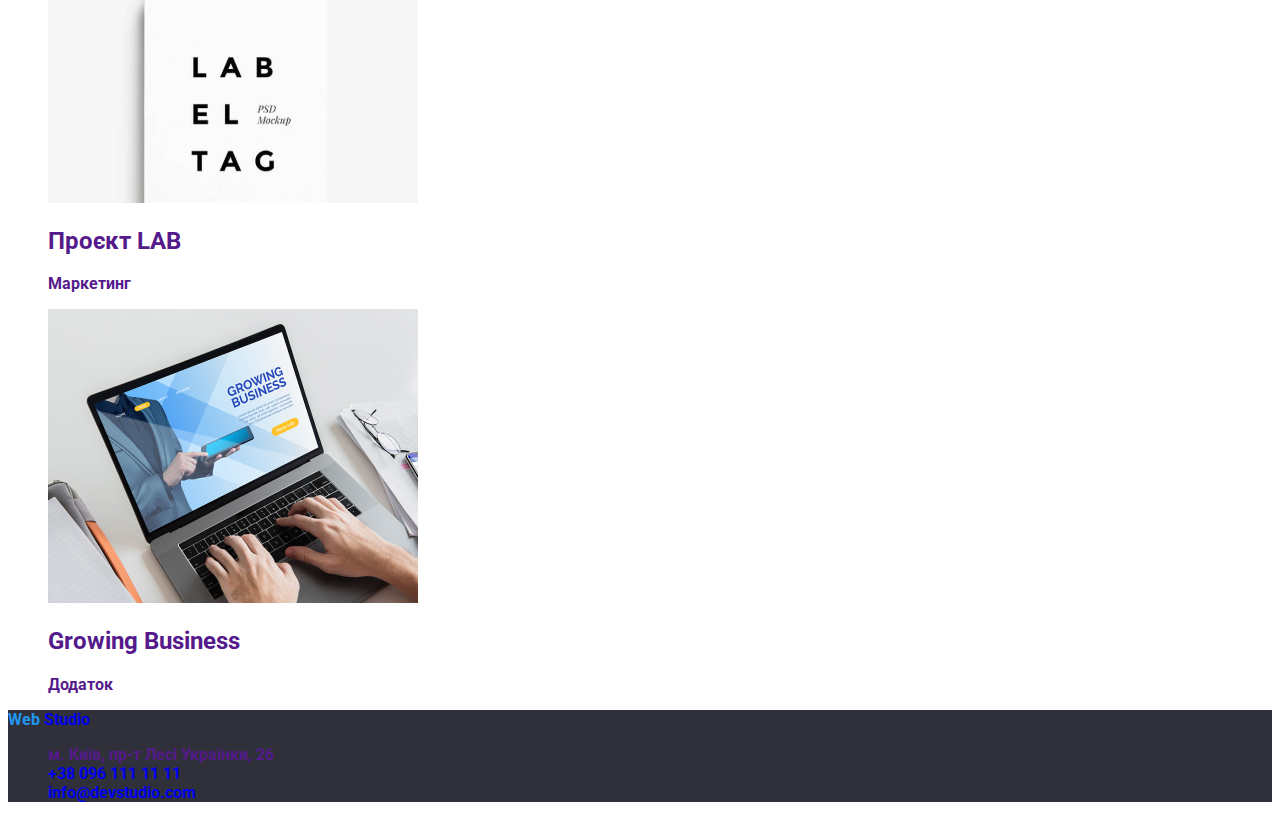
==== commit aef9bc52: "add links" ====
--- a/portfolio.html
+++ b/portfolio.html
@@ -18,8 +18,8 @@
       >
       <nav>
         <ul class="header-nav">
-          <li><a href="" class="header-btn-black">Студія</a></li>
-          <li><a href="" class="header-btn">Портфоліо</a></li>
+          <li><a href="./index.html" class="header-btn-black">Студія</a></li>
+          <li><a href="./portfolio.html" class="header-btn">Портфоліо</a></li>
           <li><a href="" class="header-btn-black">Контакти</a></li>
         </ul>
       </nav>
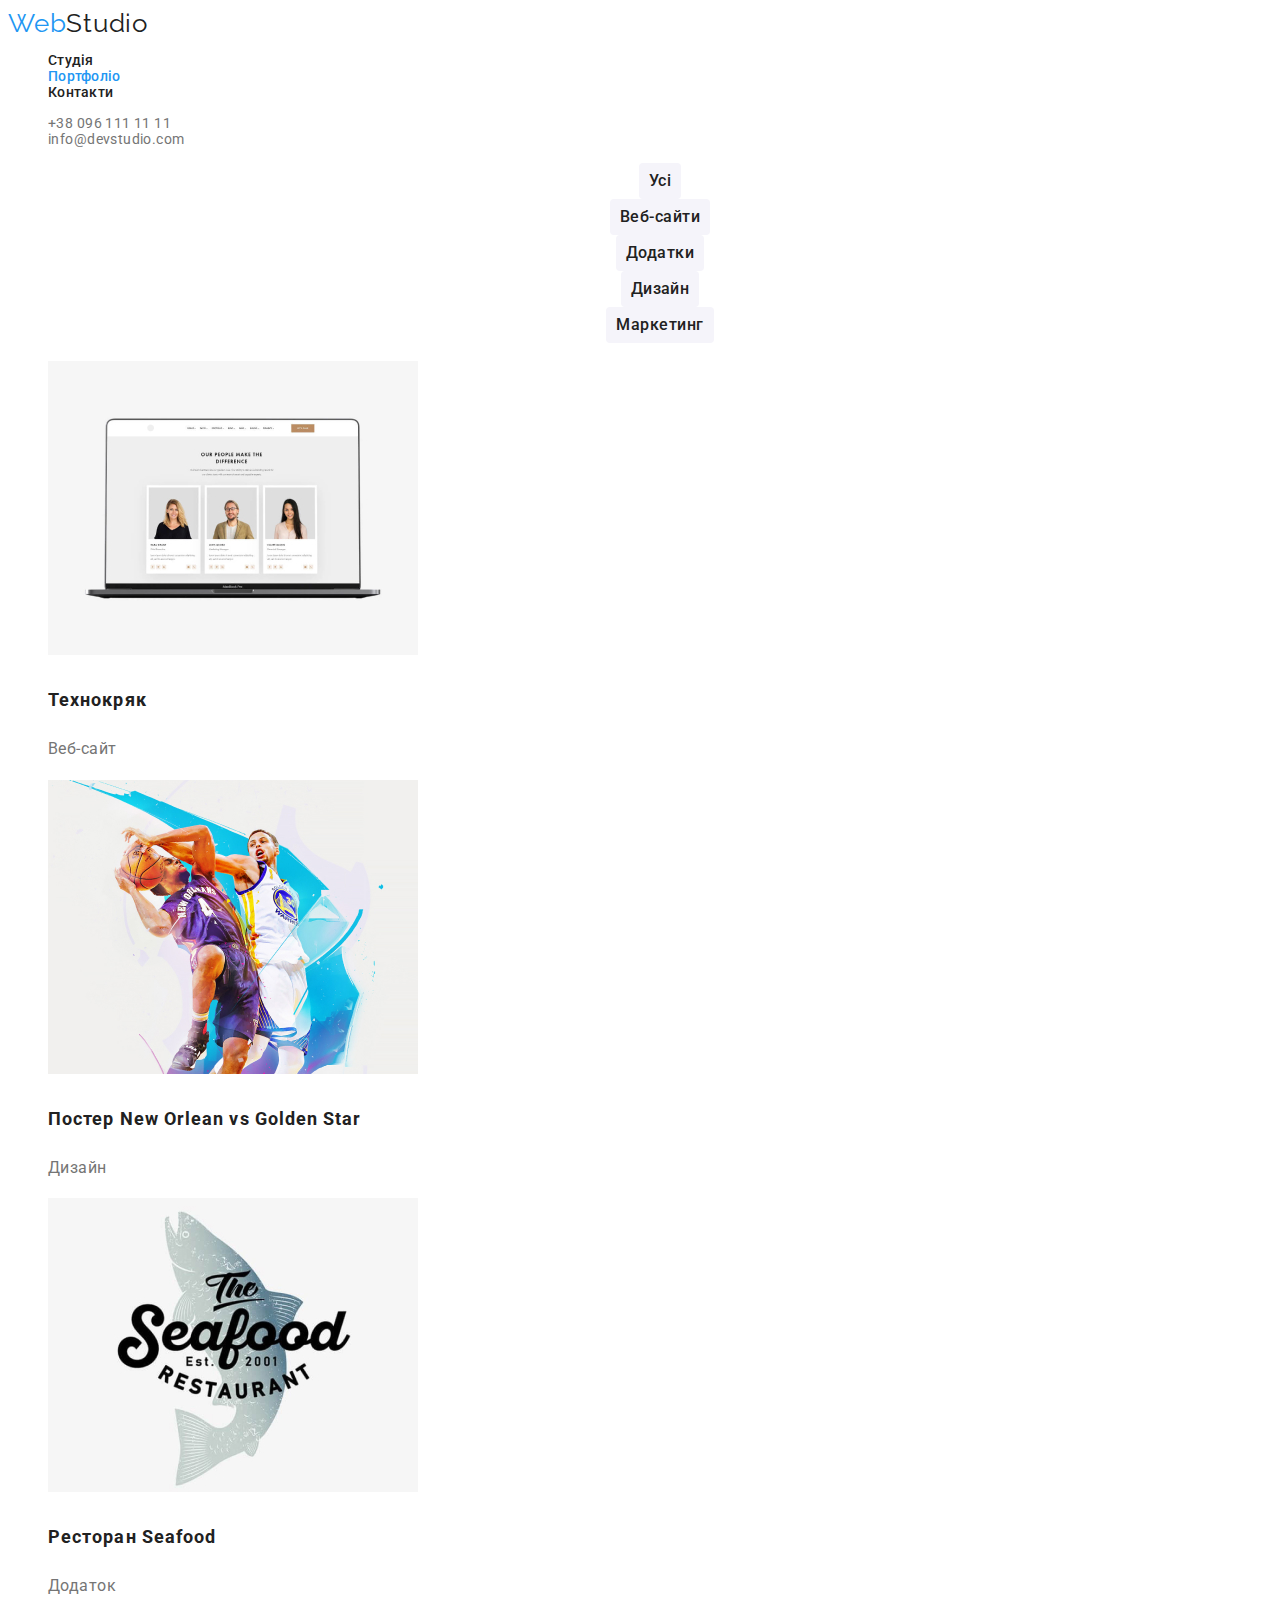
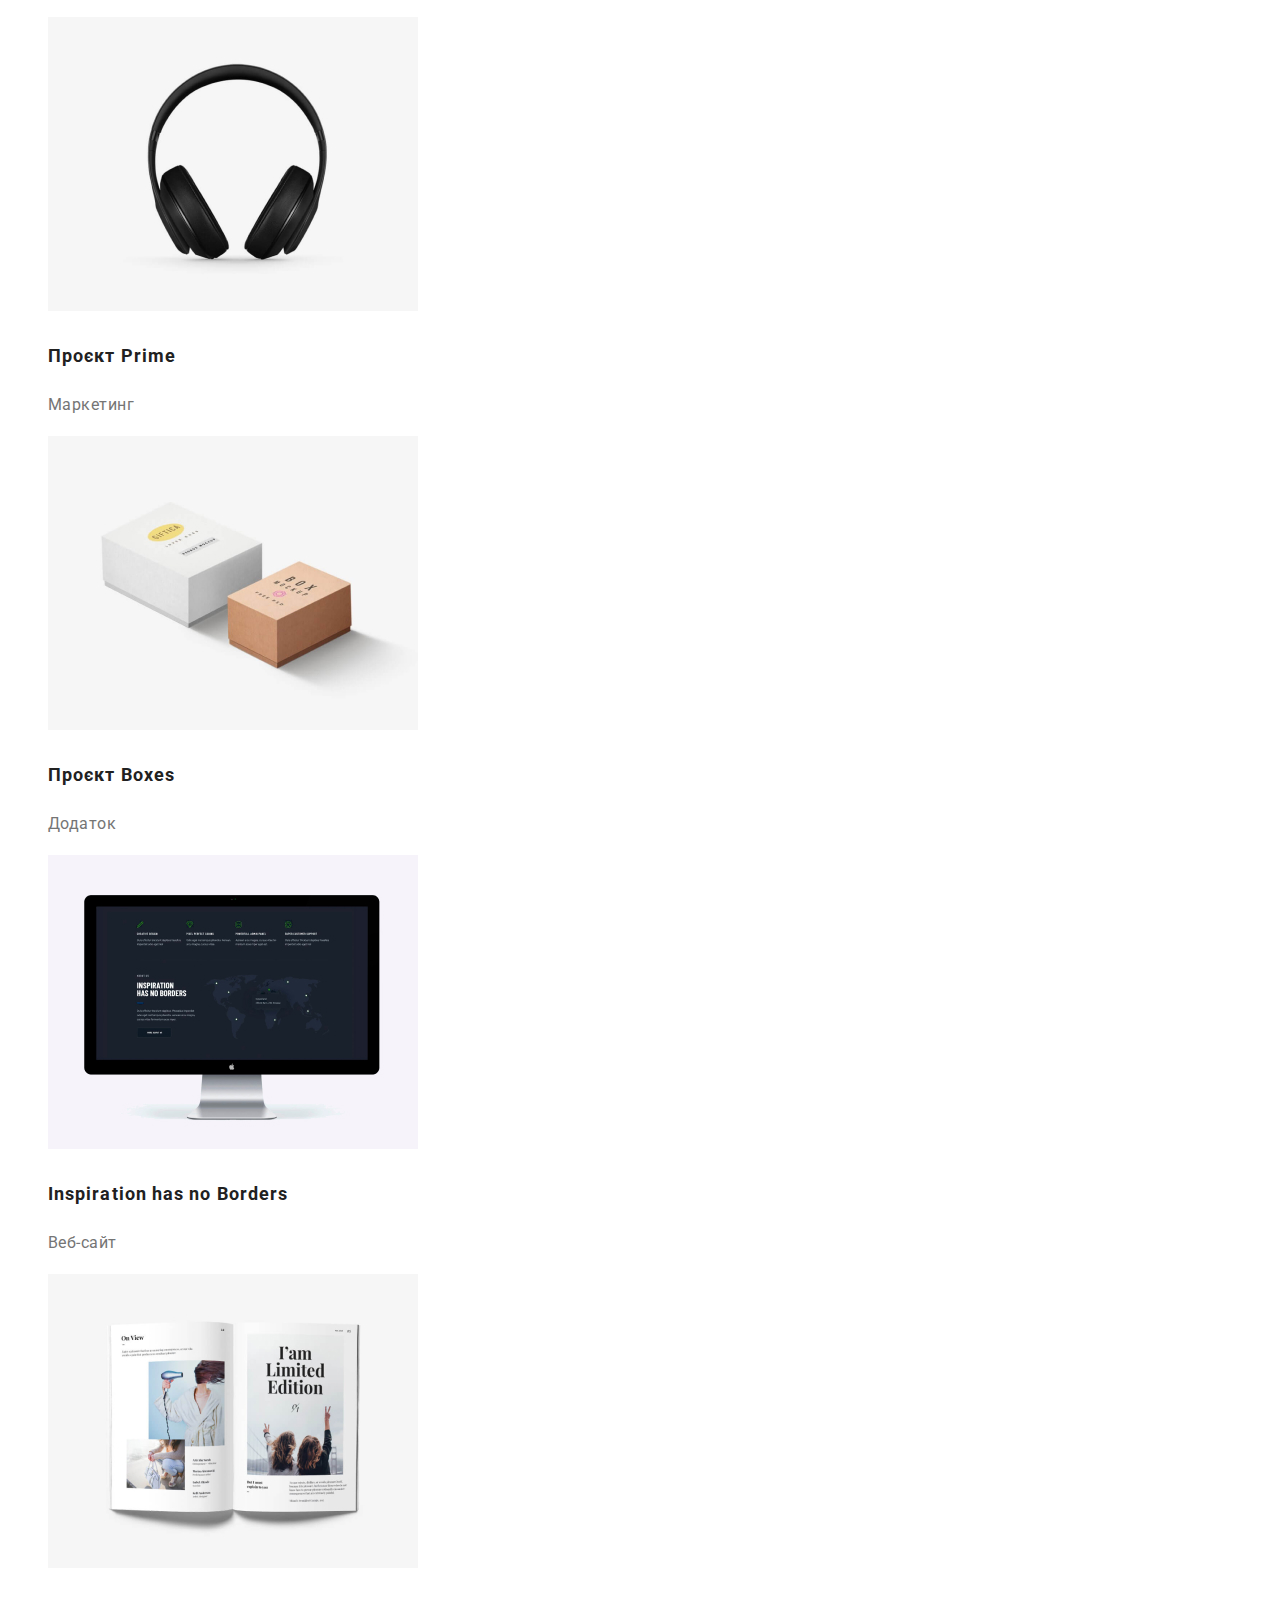
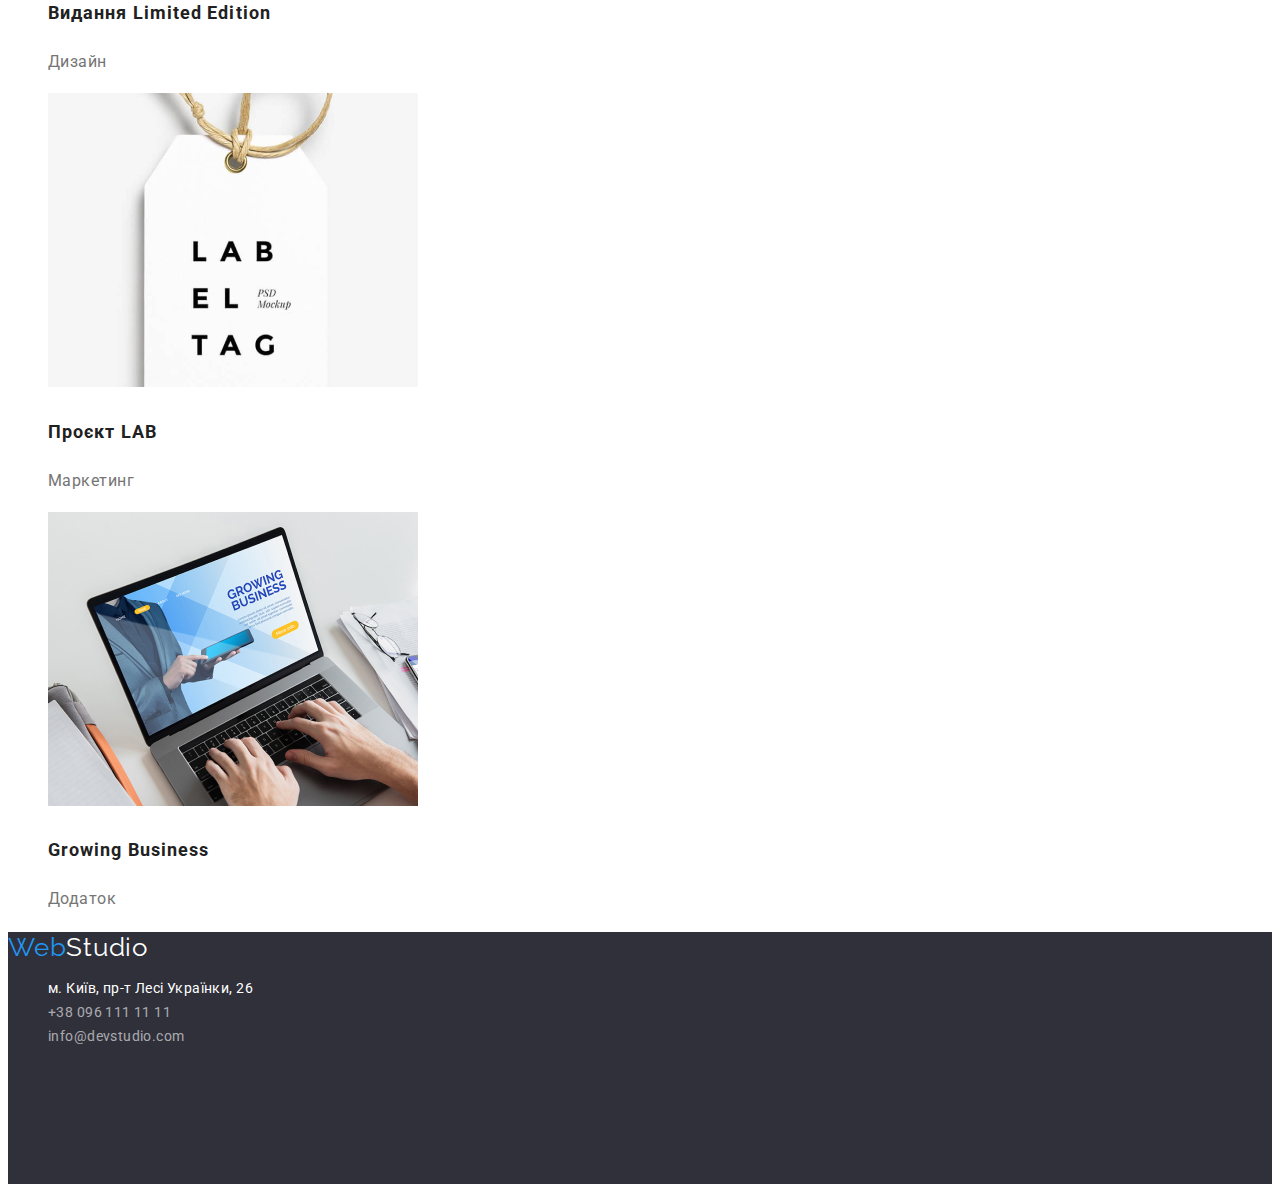
==== commit 3f7399c3: "DZ 2 v 3.2 final" ====
--- a/portfolio.html
+++ b/portfolio.html
@@ -156,10 +156,10 @@
       </section>
     </main>
     <footer class="footer">
-      <a href="/" class="footer-logo">
-        <span class="logo-blue">Web</span>
-        <span class="logo-white">Studio</span>
-      </a>
+      <a href="/" class="logo"
+        ><span class="logo-blue">Web</span
+        ><span class="logo-white">Studio</span></a
+      >
       <address>
         <ul>
           <li>
--- a/css/styles.css
+++ b/css/styles.css
@@ -5,63 +5,45 @@
     --accent-color:#2196F3;
     --primary-white-color:#FFFFFF;
     --second-color:#757575;
-    --bg-footer:#2F303A;
+    --background-color:#2F303A;
     --color-contact:rgba(255, 255, 255, 0.6);
+    --button-color:#F5F4FA;
+    
 }
 body {
     font-family:Roboto,sans-serif;
-    font-weight: bold;
-    color:var(--body-color);
-   } 
-a {
-    font-style:normal;
-    text-decoration:none;
-}
-.primary-white-color{
-    color:var(--primary-white-color)
-}
-.accent-color {
-    color:var(--accent-color);
-}
-.main-color{
-    color:var(--body-color);
-}
-.second-color{
-    color:var(--second-color);
-}
-ul {
-    list-style: none;
-}
-.button-main {
-    color:var(--primary-white-color);
-    cursor:pointer;
-    font-size: 16px;
-    line-height: 1.62;
-}
-.list {
-    color:var(--primary-white-color);
-    cursor:pointer;
-    font-weight: 700;
-    font-size: 18px;
-    line-height: 2;
-}
-
+    /* font-weight: bold; */
+    color:var(--body-color);
+    font-size: 14px;
+    letter-spacing: 0.03em;
+} 
+                /* header */
 .logo {
     font-size: 26px;
     line-height: 1.19;
     color:var(--body-color);
     font-family: Raleway;
-
+    letter-spacing: 0.03em;
 }
 .logo-blue {
     color:var(--accent-color);
-    /* font-size: 26px;
+    font-size: 26px;
     line-height: 1.19;
-    font-family: Raleway; */
-    
-}
-        /* header */
- .site-nav a {
+    font-family: Raleway;
+    letter-spacing: 0.03em;
+}
+.logo-white {
+    color:var(--primary-white-color);
+
+}
+a {
+    text-decoration: none;
+}
+ul {
+        list-style: none;
+} 
+
+.header-nav {
     color:var(--body-color);
     font-family: 'Roboto';
     font-style: normal;
@@ -69,47 +51,193 @@
     font-size: 14px;
     line-height: 1.14;
     letter-spacing: 0.02em;
-
-}
-/*
-.site-nav a:hover,
-.site-nav a:focus {
+    list-style: none;
+}
+.header-btn-black{
+    color:var(--body-color);
+}
+.header-btn{
+    color:var(--accent-color);
+    background-color: var(--primary-white-color);
+}
+/* .header-btn:hover,
+.header-btn:hover{
     text-decoration: underline;
 } */
-
-        /* footer */
+.header-grey{
+    color:var(--second-color);
+}
+.header-grey:hover,
+.header-grey:focus{
+    color:var(--accent-color);
+}
+                /* main */
+.main-bg{
+    background-color: var(--background-color);
+}
+
+.main-title {
+    font-family: 'Roboto';
+    font-style: normal;
+    font-weight: 900;
+    font-size: 44px;
+    line-height: calc(60 / 44);
+    text-align: center;
+    letter-spacing: 0.06em;
+    text-transform: uppercase;
+    color:var(--primary-white-color);
+}
+                .main-btn {
+    cursor:pointer;
+    font-size: 16px;
+    line-height: 1.62;
+    text-align: center; 
+    
+}
+.main-btn-style {
+    font-family: 'Roboto';
+    font-style: normal;
+    font-weight: 500;
+    font-size: 16px;
+    line-height:calc(26 / 16);
+    text-align: center;
+    letter-spacing: 0.03em;
+    color:var(--body-color);
+    border: 4px solid var(--button-color);
+    background-color: var(--button-color);
+    border-radius: 4px;
+}
+.main-btn-style:hover,
+.main-btn-style:focus {
+    color:var(--primary-white-color);
+    background-color: var(--accent-color);
+    border: 4px solid var(--accent-color);
+    border-radius: 4px;
+}
+                /* section */
+.section-skills h3 {
+    font-family: 'Roboto';
+    font-style: normal;
+    font-weight: 700;
+    font-size: 14px;
+    line-height: calc(16 / 14);
+    letter-spacing: 0.03em;
+    text-transform: uppercase;
+    color:var(--body-color);
+}
+.section-skills p {
+    font-family: 'Roboto';
+    font-style: normal;
+    font-weight: 400;
+    font-size: 14px;
+    line-height: calc(24 / 14);
+    letter-spacing: 0.03em;
+    color:var(--second-color);
+}
+.section-gallery h2{
+    font-family: 'Roboto';
+    font-style: normal;
+    font-weight: 700;
+    font-size: 36px;
+    line-height: calc(42 / 36);
+    text-align: center;
+    letter-spacing: 0.03em;
+    color:var(--body-color);
+}
+.section-team {
+    font-family: 'Roboto';
+    font-style: normal;
+    font-weight: 700;
+    font-size: 36px;
+    line-height: calc(42 / 36);
+    text-align: center;
+    letter-spacing: 0.03em;
+    color:var(--body-color); 
+}
+.section-team h3{
+    font-family: 'Roboto';
+    font-style: normal;
+    font-weight: 500;
+    font-size: 16px;
+    line-height: calc(19 / 16);
+    text-align: center;
+    letter-spacing: 0.03em;
+    color:var(--body-color);
+}
+.section-team p{
+    font-family: 'Roboto';
+    font-style: normal;
+    font-weight: 400;
+    font-size: 16px;
+    line-height: calc(19 / 16);
+    text-align: center;
+    letter-spacing: 0.03em;
+    color:var(--second-color);
+}
+.section {
+    color:var(--primary-white-color);
+    cursor:pointer;
+    font-weight: 700;
+    font-size: 18px;
+    line-height: 2;
+    font-style:normal;
+}
+.section-title{
+    color:var(--body-color);
+    font-family: 'Roboto';
+    font-style: normal;
+    font-weight: 700;
+    font-size: 18px;
+    line-height: 2;
+    letter-spacing: 0.06em;
+}
+.section-text{
+    color:var(--second-color);
+    font-family: 'Roboto';
+    font-style: normal;
+    font-weight: 400;
+    font-size: 16px;
+    line-height: 1.87;
+    letter-spacing: 0.03em;
+}
+                /* footer */
+
 .footer {
     font-style:normal;
-    background-color: var(--bg-footer);
-    color:var(--body-color);
-}
-.concact-color{
-    color:var(--color-contact);
-}
-.footer a:hover,
-.footer a:focus {
-    color: var(--accent-color);
-}
-
-.button {
-    color:var(--accent-color);
-    background-color: var(--primary-bg-color);
-    width: 73px;
-    height: 38px;
-    border-radius: 4px;
-}
-
-.button.primary{
-    color:var(--accent-color);
-    background-color: var(--primary-white-color);
-    
-}
-.button.primary:hover,
-.button.primary:hover{
-        text-decoration: underline;
-}
-
-.button.secondary {
-    color:var(--accent-color);
-    background-color: var(--primary-white-color);
-}
+    background-color: var(--background-color);
+    color:var(--body-color);
+    width: 100%;
+    height: 252px;
+    font-family: Raleway;
+}
+
+.footer-logo{
+    font-family: Raleway;
+    font-style: normal;
+    font-weight: 700;
+    font-size: 26px;
+    line-height:1.19;
+    letter-spacing: 0.03em;
+    color:var(--body-color);
+}
+.address-map {
+    color:var(--primary-white-color);
+}
+.address-map{
+    color:var(--primary-white-color);
+    font-family: 'Roboto';
+    font-style: normal;
+    font-weight: 400;
+    font-size: 14px;
+    line-height: 1.71;
+    letter-spacing: 0.03em;
+}
+.address-contact {
+    color: var(--color-contact);
+    font-family: 'Roboto';
+    font-style: normal;
+    font-weight: 400;
+    font-size: 14px;
+    line-height: 1.71;
+    letter-spacing: 0.03em;
+}
